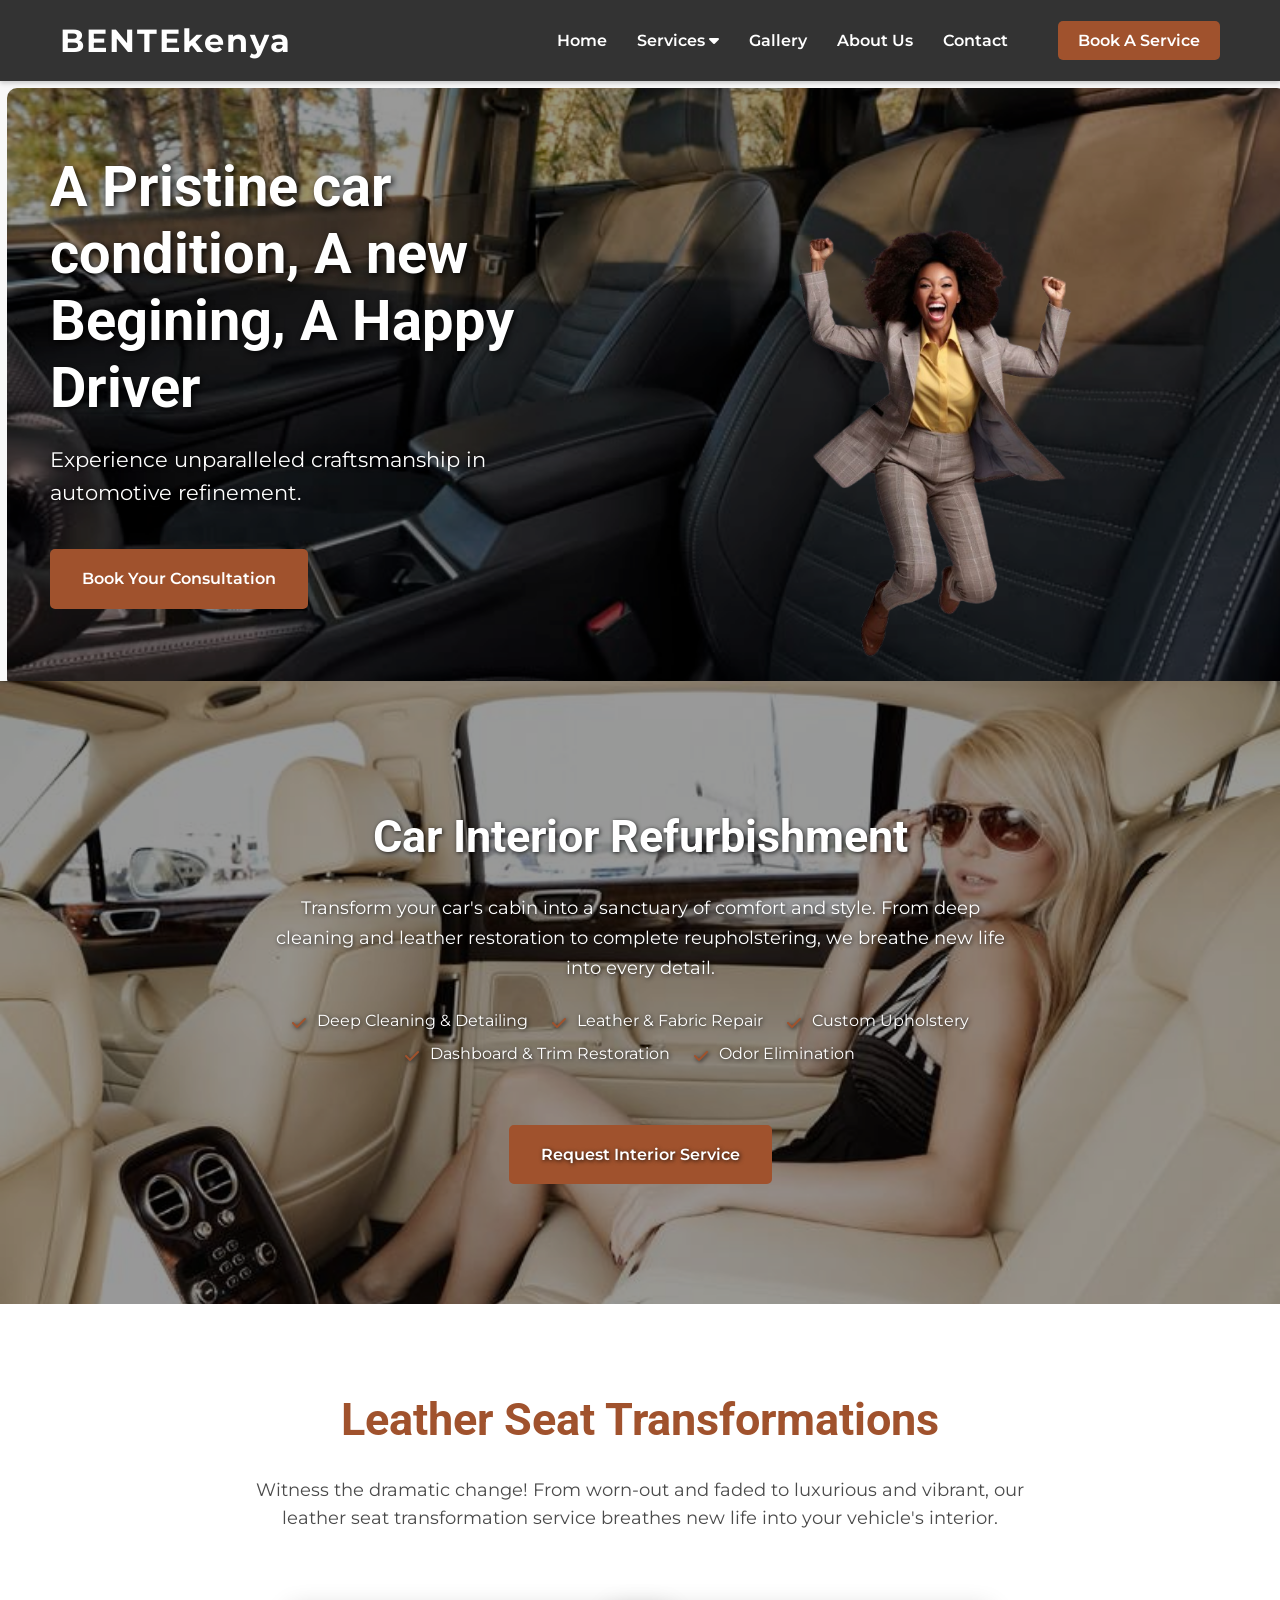
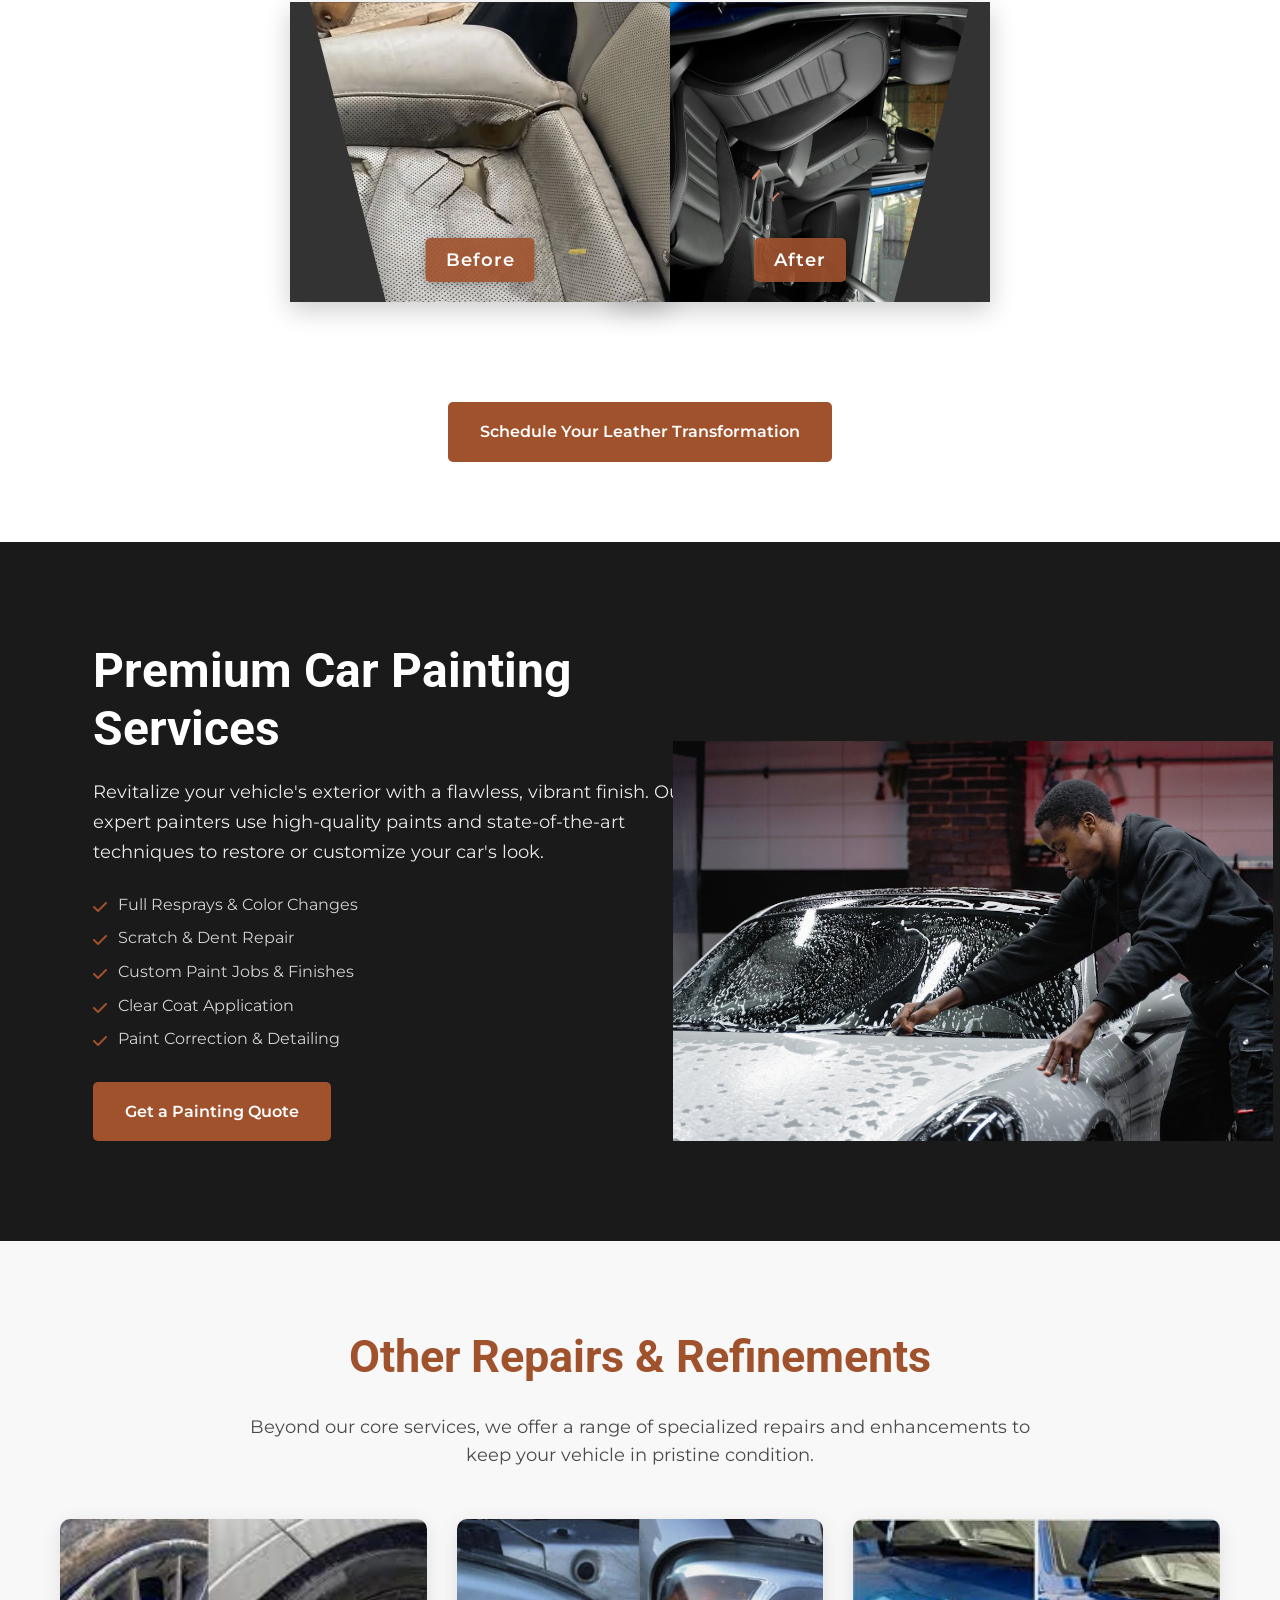
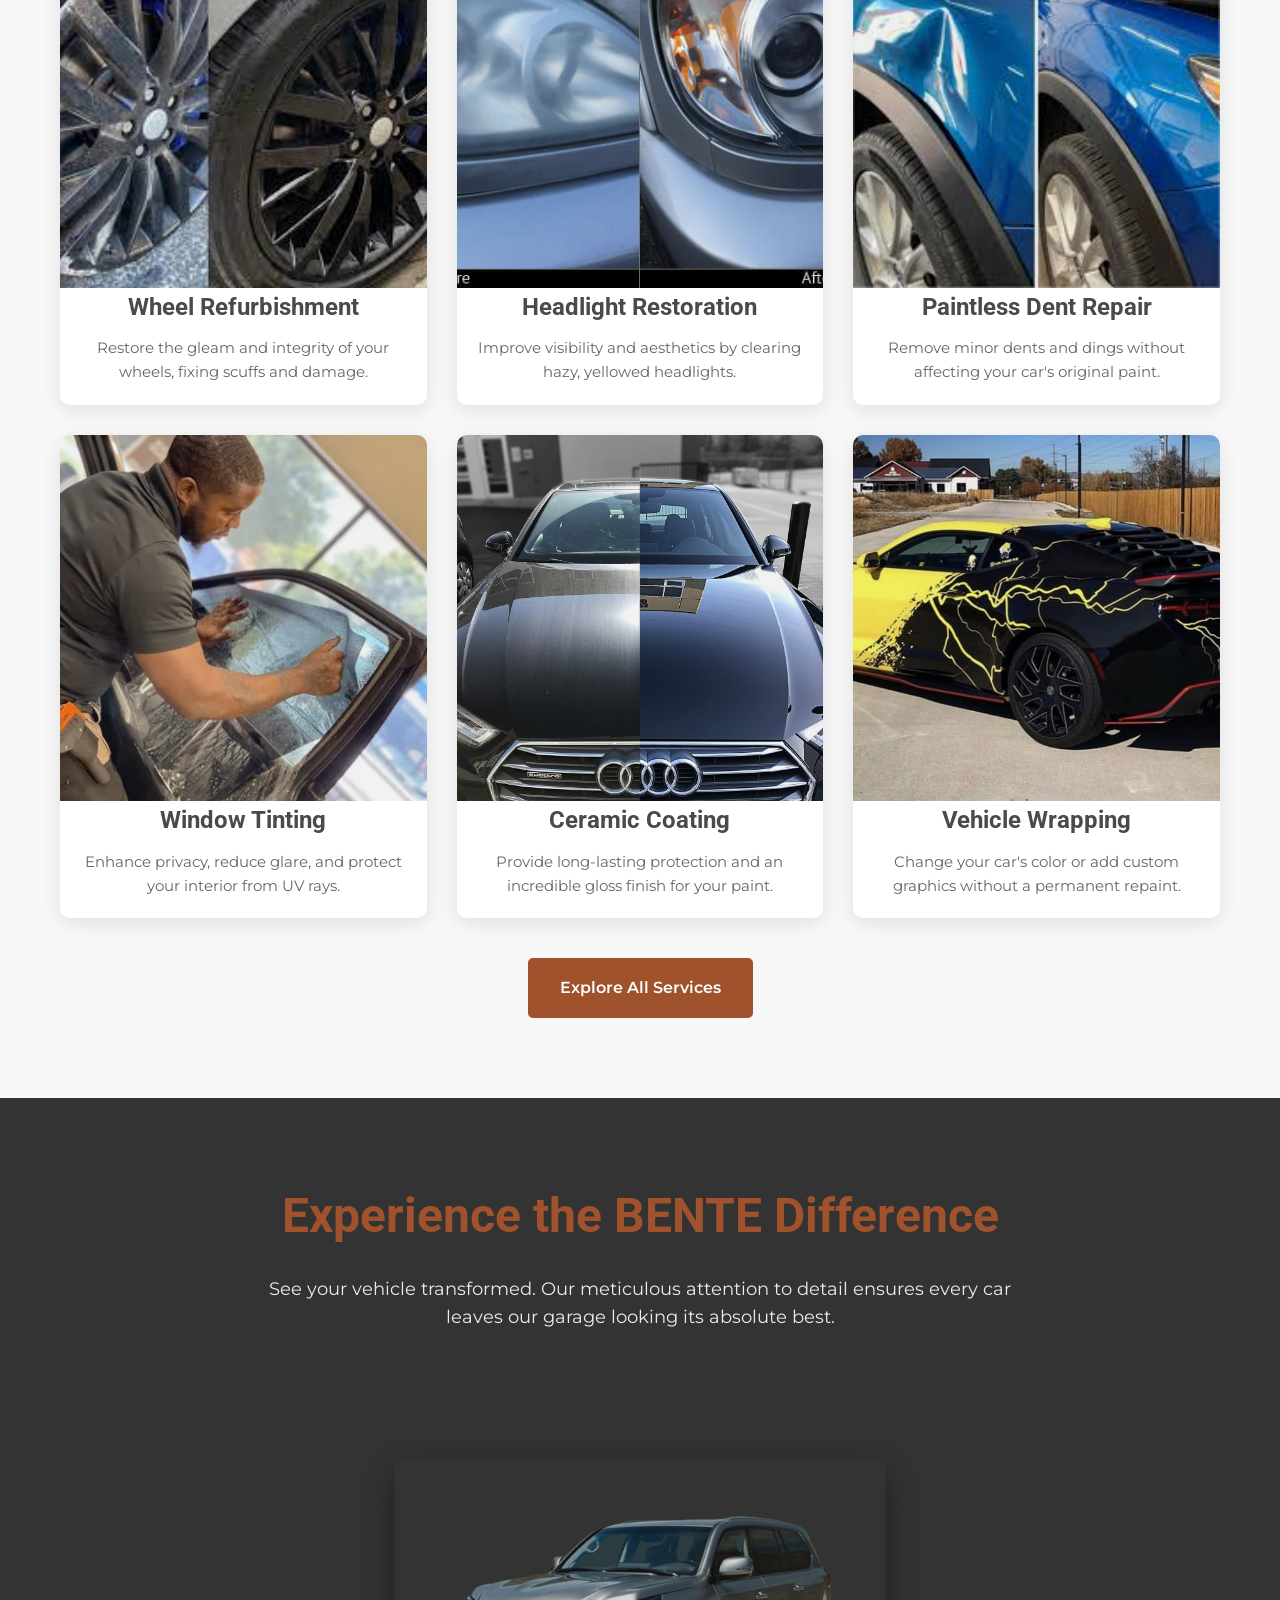
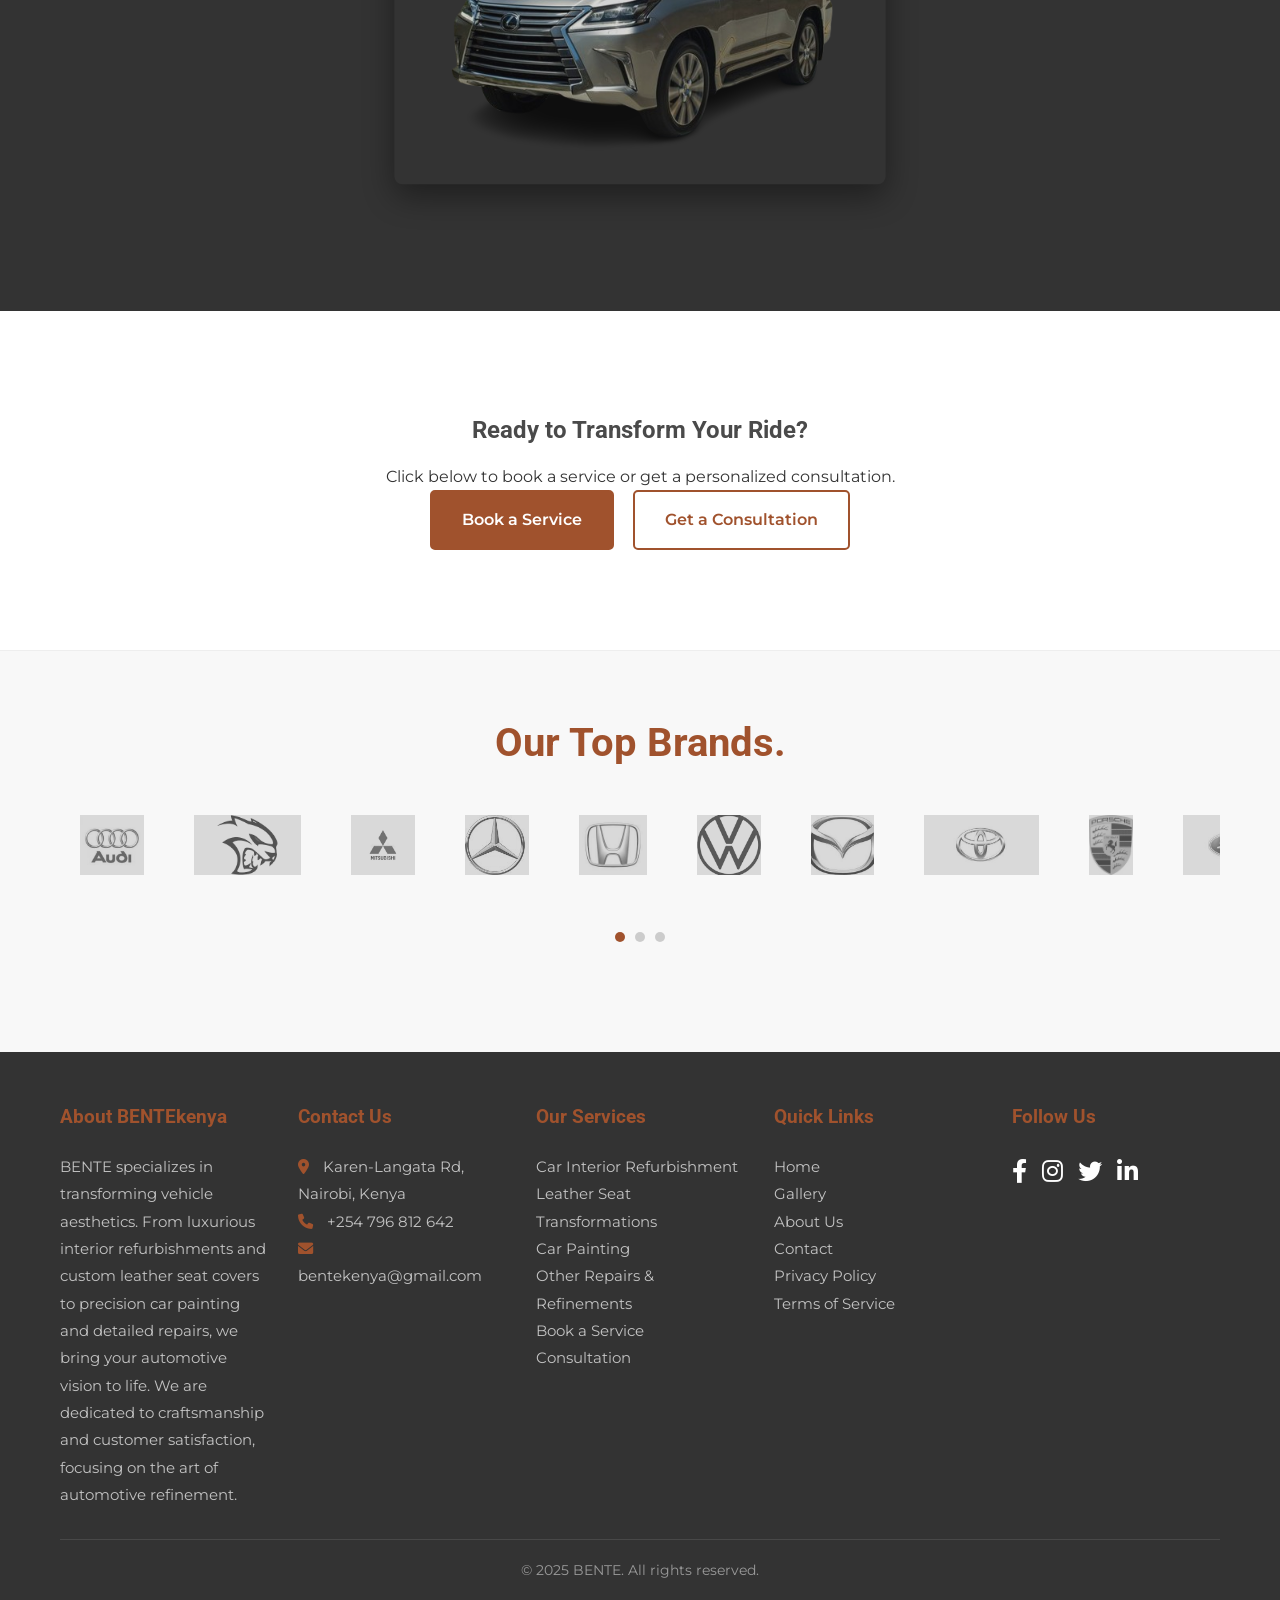
==== index.html @ 00b2d1f7 "Add files via upload" ====
<!DOCTYPE html>
<html lang="en">
<head>
    <meta charset="UTF-8">
    <meta name="viewport" content="width=device-width, initial-scale=1.0">
    <title>BENTE - Automotive Refinement</title>
    <link rel="stylesheet" href="style.css">
    <link rel="preconnect" href="https://fonts.googleapis.com">
    <link rel="preconnect" href="https://fonts.gstatic.com" crossorigin>
    <link href="https://fonts.googleapis.com/css2?family=Montserrat:wght@400;600;700&family=Roboto:wght@300;400;700&display=swap" rel="stylesheet">
    <link rel="stylesheet" href="https://cdnjs.cloudflare.com/ajax/libs/font-awesome/6.0.0-beta3/css/all.min.css">
</head>
<body>

    <header class="main-header">
        <div class="container">
            <div class="logo">
                <a href="index.html">BENTEkenya</a>
            </div>
            <nav class="main-nav">
                <ul class="nav-list">
                    <li class="nav-item"><a href="index.html">Home</a></li>
                    <li class="nav-item dropdown">
                        <a href="#" class="dropbtn">Services <i class="fas fa-caret-down"></i></a>
                        <div class="dropdown-content">
                            <a href="index.html#interior-refurbishment">Car Interior Refurbishment</a>
                            <a href="index.html#leather-transformation">Leather Seat Transformations</a>
                            <a href="index.html#car-painting">Car Painting</a>
                            <a href="index.html#other-repairs">Other Repairs & Refinements</a>
                            <a href="book-service.html">Book Service</a>
                            <a href="consultation.html">Consultation</a>
                        </div>
                    </li>
                    <li class="nav-item"><a href="gallery.html">Gallery</a></li>
                    <li class="nav-item"><a href="about-us.html">About Us</a></li>
                    <li class="nav-item"><a href="contact.html">Contact</a></li>
                    <li class="nav-item action-btn"><a href="book-service.html">Book A Service</a></li>
                </ul>
                <div class="hamburger-menu">
                    <div class="bar"></div>
                    <div class="bar"></div>
                    <div class="bar"></div>
                </div>
            </nav>
        </div>
    </header>

    <main>
        <section class="hero-section">
            <div class="hero-content">
                <h1>A Pristine car condition, A new Begining, A Happy Driver</h1>
                <p>Experience unparalleled craftsmanship in automotive refinement.</p>
                <a href="book-service.html" class="btn primary-btn">Book Your Consultation</a>
            </div>
            <div class="hero-image-placeholder">
                <img src="jump.png" alt="Customized Car" class="bouncing-image">
            </div>
        </section>

        <section id="interior-refurbishment" class="service-section">
            <div class="background-slideshow">
                <img src="leat-3.jpg" alt="Luxury car interior" class="slideshow-image active">
                <img src="leat-2.jpg" alt="Custom leather seats" class="slideshow-image">
                <img src="leat-3.jpg" alt="Refurbished car dashboard" class="slideshow-image">
                </div>
            <div class="container service-content">
                <h2>Car Interior Refurbishment</h2>
                <p>Transform your car's cabin into a sanctuary of comfort and style. From deep cleaning and leather restoration to complete reupholstering, we breathe new life into every detail.</p>
                <ul>
                    <li>Deep Cleaning & Detailing</li>
                    <li>Leather & Fabric Repair</li>
                    <li>Custom Upholstery</li>
                    <li>Dashboard & Trim Restoration</li>
                    <li>Odor Elimination</li>
                </ul>
                <a href="book-service.html" class="btn primary-btn">Request Interior Service</a>
            </div>
        </section>

        <section id="leather-transformation" class="leather-section">
            <div class="container">
                <h2>Leather Seat Transformations</h2>
                <p class="section-description">Witness the dramatic change! From worn-out and faded to luxurious and vibrant, our leather seat transformation service breathes new life into your vehicle's interior.</p>

                <div class="leather-comparison">
                    <div class="leather-item leather-before">
                        <img src="before.jpeg" alt="Car leather seats before transformation" class="leather-image">
                        <p class="image-label">Before</p>
                    </div>
                    <div class="leather-item leather-after">
                        <img src="after.jpeg" alt="Car leather seats after transformation" class="leather-image">
                        <p class="image-label">After</p>
                    </div>
                </div>
                <a href="book-service.html" class="btn primary-btn mt-40">Schedule Your Leather Transformation</a>
            </div>
        </section>

        <section id="car-painting" class="car-painting-section">
            <div class="container car-painting-container">
                <div class="car-painting-content">
                    <h2>Premium Car Painting Services</h2>
                    <p>Revitalize your vehicle's exterior with a flawless, vibrant finish. Our expert painters use high-quality paints and state-of-the-art techniques to restore or customize your car's look.</p>
                    <ul>
                        <li>Full Resprays & Color Changes</li>
                        <li>Scratch & Dent Repair</li>
                        <li>Custom Paint Jobs & Finishes</li>
                        <li>Clear Coat Application</li>
                        <li>Paint Correction & Detailing</li>
                    </ul>
                    <a href="book-service.html" class="btn primary-btn">Get a Painting Quote</a>
                </div>
                <div class="car-painting-image-wrapper">
                    <img src="piga.jpeg" alt="Car painting service" class="car-painting-image">
                </div>
            </div>
        </section>

        <section id="other-repairs" class="other-services-section">
            <div class="container">
                <h2>Other Repairs & Refinements</h2>
                <p class="section-description">Beyond our core services, we offer a range of specialized repairs and enhancements to keep your vehicle in pristine condition.</p>

                <div class="services-grid">
                    <div class="service-card">
                        <img src="whee.jpeg" alt="Wheel Refurbishment" class="service-icon">
                        <h3>Wheel Refurbishment</h3>
                        <p>Restore the gleam and integrity of your wheels, fixing scuffs and damage.</p>
                    </div>
                    <div class="service-card">
                        <img src="rest.jpg" alt="Headlight Restoration" class="service-icon">
                        <h3>Headlight Restoration</h3>
                        <p>Improve visibility and aesthetics by clearing hazy, yellowed headlights.</p>
                    </div>
                    <div class="service-card">
                        <img src="peit.jpeg" alt="Paintless Dent Repair" class="service-icon">
                        <h3>Paintless Dent Repair</h3>
                        <p>Remove minor dents and dings without affecting your car's original paint.</p>
                    </div>
                    <div class="service-card">
                        <img src="tint.webp" alt="Window Tinting" class="service-icon">
                        <h3>Window Tinting</h3>
                        <p>Enhance privacy, reduce glare, and protect your interior from UV rays.</p>
                    </div>
                    <div class="service-card">
                        <img src="cera.jpg" alt="Ceramic Coating" class="service-icon">
                        <h3>Ceramic Coating</h3>
                        <p>Provide long-lasting protection and an incredible gloss finish for your paint.</p>
                    </div>
                    <div class="service-card">
                        <img src="wra.jpg" alt="Vehicle Wrapping" class="service-icon">
                        <h3>Vehicle Wrapping</h3>
                        <p>Change your car's color or add custom graphics without a permanent repaint.</p>
                    </div>
                </div>
                <a href="book-service.html" class="btn primary-btn mt-40">Explore All Services</a>
            </div>
        </section>

        <section id="repaired-car-showcase" class="repaired-car-section">
            <div class="container">
                <h2>Experience the BENTE Difference</h2>
                <p class="section-description">See your vehicle transformed. Our meticulous attention to detail ensures every car leaves our garage looking its absolute best.</p>
                <div class="repaired-car-image-container">
                    <img src="lx.png" alt="Fully repaired and refined car" class="repaired-car-image">
                </div>
            </div>
        </section>

        <section id="booking" class="section-placeholder">
            <h2>Ready to Transform Your Ride?</h2>
            <p>Click below to book a service or get a personalized consultation.</p>
            <a href="book-service.html" class="btn primary-btn">Book a Service</a>
            <a href="consultation.html" class="btn secondary-btn">Get a Consultation</a>
        </section>
    </main>

<section id="our-brands" class="brands-section">
            <div class="container">
                <h2>Our Top Brands.</h2>
                <div class="brand-logos-wrapper">
                    <div class="brand-logos-inner">
                        <img src="audi.jpeg" alt="Mazda Logo" class="brand-logo">
                        <img src="srt.png" alt="Subaru Logo" class="brand-logo">
                        <img src="mits.png" alt="Honda Logo" class="brand-logo">
                        <img src="merce.jpeg" alt="Volkswagen Logo" class="brand-logo">
                        <img src="hon.jpeg" alt="Mercedes-Benz Logo" class="brand-logo">
                        <img src="vw.png" alt="Lexus Logo" class="brand-logo">
                        <img src="mazda.jpeg" alt="Audi Logo" class="brand-logo">
                        <img src="toyota.jpeg" alt="Mazda Logo" class="brand-logo">
                        <img src="porsc.jpeg" alt="Subaru Logo" class="brand-logo">
                        <img src="land.jpeg" alt="Honda Logo" class="brand-logo">
                    </div>
                </div>
                <div class="brand-nav-dots">
                    <span class="dot active"></span><span class="dot"></span><span class="dot"></span>
                </div>
            </div>
        </section>

    <footer class="main-footer">
        <div class="container">
            <div class="footer-grid">
                <div class="footer-col about-bente">
                    <h3>About BENTEkenya</h3>
                    <p>BENTE specializes in transforming vehicle aesthetics. From luxurious interior refurbishments and custom leather seat covers to precision car painting and detailed repairs, we bring your automotive vision to life. We are dedicated to craftsmanship and customer satisfaction, focusing on the art of automotive refinement.</p>
                </div>
                <div class="footer-col contact-info">
                    <h3>Contact Us</h3>
                    <p><i class="fas fa-map-marker-alt"></i> Karen-Langata Rd, Nairobi, Kenya</p>
                    <p><i class="fas fa-phone"></i> +254 796 812 642</p>
                    <p><i class="fas fa-envelope"></i> bentekenya@gmail.com</p>
                </div>
                <div class="footer-col services-links">
                    <h3>Our Services</h3>
                    <ul>
                        <li><a href="index.html#interior-refurbishment">Car Interior Refurbishment</a></li>
                        <li><a href="index.html#leather-transformation">Leather Seat Transformations</a></li>
                        <li><a href="index.html#car-painting">Car Painting</a></li>
                        <li><a href="index.html#other-repairs">Other Repairs & Refinements</a></li>
                        <li><a href="book-service.html">Book a Service</a></li>
                        <li><a href="consultation.html">Consultation</a></li>
                    </ul>
                </div>
                <div class="footer-col quick-links">
                    <h3>Quick Links</h3>
                    <ul>
                        <li><a href="index.html">Home</a></li>
                        <li><a href="gallery.html">Gallery</a></li>
                        <li><a href="about-us.html">About Us</a></li>
                        <li><a href="contact.html">Contact</a></li>
                        <li><a href="#">Privacy Policy</a></li>
                        <li><a href="#">Terms of Service</a></li>
                    </ul>
                </div>
                <div class="footer-col social-media">
                    <h3>Follow Us</h3>
                    <div class="social-icons">
                        <a href="https://www.facebook.com/" target="_blank" aria-label="Facebook"><i class="fab fa-facebook-f"></i></a>
                        <a href="https://www.Instagramcom/" target="_blank" aria-label="Instagram"><i class="fab fa-instagram"></i></a>
                        <a href="https://www.twitter.com/" target="_blank" aria-label="Twitter"><i class="fab fa-twitter"></i></a>
                        <a href="https://www.linkedin.com/" target="_blank" aria-label="LinkedIn"><i class="fab fa-linkedin-in"></i></a>
                    </div>
                </div>
            </div>
            <div class="footer-bottom">
                <p>© 2025 BENTE. All rights reserved.</p>
            </div>
        </div>
    </footer>

    <script src="js/script.js"></script>
</body>
</html>
---- style.css ----
/* General Body & Typography */
:root {
    --primary-color: #A0522D; /* Sienna - A warm, earthy tone for car interiors/leather */
    --secondary-color: #4A4A4A; /* Dark grey for text */
    --accent-color: #007BFF; /* A brighter accent for buttons/highlights */
    --light-bg: #F8F8F8;
    --dark-bg: #333;
    --text-light: #FFF;
    --text-dark: #333;
    --border-color: #EEE;
    --hero-overlay-color: rgba(0,0,0,0.6); /* Adjusted for readability over image */
}

* {
    margin: 0;
    padding: 0;
    box-sizing: border-box;
}

body {
    font-family: 'Montserrat', sans-serif; /* For headings and prominent text */
    color: var(--text-dark);
    line-height: 1.6;
    background-color: var(--light-bg);
}

h1, h2, h3, h4, h5, h6 {
    font-family: 'Roboto', sans-serif; /* For body text and secondary headings */
    margin-bottom: 15px;
    color: var(--secondary-color);
}

a {
    text-decoration: none;
    color: var(--primary-color);
}

ul {
    list-style: none;
}

.container {
    max-width: 1200px;
    margin: 0 auto;
    padding: 0 20px;
}

/* Header & Navbar Styling */
.main-header {
    background-color: var(--dark-bg);
    color: var(--text-light);
    padding: 15px 0;
    box-shadow: 0 2px 5px rgba(0,0,0,0.2);
    position: sticky;
    top: 0;
    z-index: 1000;
}

.main-header .container {
    display: flex;
    justify-content: space-between;
    align-items: center;
}

.logo a {
    color: var(--text-light);
    font-size: 2em;
    font-weight: 700;
    letter-spacing: 2px;
}

.main-nav .nav-list {
    display: flex;
    align-items: center;
}

.nav-item {
    margin-left: 30px;
    position: relative; /* For dropdown positioning */
}

.nav-item a {
    color: var(--text-light);
    font-weight: 600;
    padding: 10px 0;
    transition: color 0.3s ease, border-bottom 0.3s ease;
    border-bottom: 2px solid transparent; /* For hover effect */
}

.nav-item a:hover,
.nav-item a.active { /* Add .active class via JS for current page */
    color: var(--primary-color);
    border-bottom-color: var(--primary-color);
}

/* Dropdown specific styles */
.dropdown-content {
    display: none; /* Hidden by default */
    position: absolute;
    background-color: var(--dark-bg); /* Match header background */
    min-width: 220px;
    box-shadow: 0px 8px 16px 0px rgba(0,0,0,0.5);
    z-index: 1;
    border-radius: 5px;
    overflow: hidden; /* Ensures rounded corners are applied */
    top: 100%; /* Position right below the parent nav-item */
    left: 0;
    transform: translateY(10px); /* Slight initial offset for animation */
    opacity: 0;
    visibility: hidden;
    transition: opacity 0.3s ease, transform 0.3s ease, visibility 0.3s ease;
}

.dropdown-content a {
    color: var(--text-light);
    padding: 12px 16px;
    text-decoration: none;
    display: block;
    text-align: left;
    white-space: nowrap; /* Prevent wrapping for long service names */
    font-weight: 400;
    transition: background-color 0.3s ease, color 0.3s ease;
    border-bottom: none; /* Override default nav-item border */
}

.dropdown-content a:hover {
    background-color: var(--primary-color);
    color: var(--text-light); /* Ensure text stays light on hover */
}

.nav-item.dropdown:hover .dropdown-content {
    display: block; /* Show on hover for desktop */
    opacity: 1;
    visibility: visible;
    transform: translateY(0);
}

/* Action Button in Navbar */
.action-btn a {
    background-color: var(--primary-color);
    color: var(--text-light);
    padding: 10px 20px;
    border-radius: 5px;
    margin-left: 20px;
    transition: background-color 0.3s ease, transform 0.2s ease;
    border-bottom: none; /* Remove underline */
}

.action-btn a:hover {
    background-color: #8B4513; /* Slightly darker Sienna */
    transform: translateY(-2px);
    border-bottom: none;
}

/* Hamburger Menu (Hidden on Desktop) */
.hamburger-menu {
    display: none; /* Hidden by default */
    cursor: pointer;
    flex-direction: column;
    justify-content: space-between;
    width: 30px;
    height: 20px;
}

.hamburger-menu .bar {
    width: 100%;
    height: 3px;
    background-color: var(--text-light);
    border-radius: 2px;
    transition: all 0.3s ease-in-out;
}

/* --- Hero Section Styling for appealing and intuitive look --- */
.hero-section {
    position: relative; /* Needed for positioning the ::before pseudo-element */
    height: 600px; /* Consistent height as per your original file */
    display: flex;
    justify-content: space-between; /* Space out content and image */
    align-items: center;
    color: var(--text-light); /* Text color set for contrast */
    text-align: left; /* Align text to the left */
    padding: 0 50px; /* Adjust padding for content separation */
    overflow: hidden; /* Important for background image transitions */
}

/* The background image and subtle overlay will be on a pseudo-element */
.hero-section::before {
    content: '';
    position: absolute;
    top: 0;
    left: 0;
    width: 100%;
    height: 100%;
    /* Use your actual hero background image path here */
    background-image: url('mit.jpeg'); /* 🌟 IMPORTANT: Replace with your chosen background image path and filename! */
    background-size: cover;
    background-position: center;
    filter: brightness(0.6) grayscale(20%); /* Dim and slightly desaturate background for better contrast */
    z-index: -1; /* Place it behind the content */
    margin:7px ;
    border-radius: 10px;
}

/* Hero Content (left side) */
.hero-content {
    flex: 1; /* Takes up available space on the left */
    max-width: 50%; /* Limit width to ensure space for image */
    padding-right: 30px; /* Space between text and image */
    z-index: 1; /* Ensure text is above pseudo-element */
}

.hero-section h1 {
    font-size: 3.5em;
    margin-bottom: 20px;
    color: var(--text-light); /* Ensure heading is white for contrast */
    text-shadow: 2px 2px 6px rgba(0,0,0,0.9); /* Stronger shadow for readability on potentially busy background */
    line-height: 1.2;
}

.hero-section p {
    font-size: 1.3em;
    margin-bottom: 40px;
    max-width: 700px;
    color: var(--text-light); /* Ensure paragraph is white for contrast */
    text-shadow: 1px 1px 4px rgba(0,0,0,0.9); /* Stronger shadow for readability */
}

.btn {
    display: inline-block;
    padding: 15px 30px;
    border-radius: 5px;
    font-weight: 600;
    transition: background-color 0.3s ease, transform 0.2s ease;
}

.primary-btn {
    background-color: var(--primary-color);
    color: var(--text-light);
    border: 2px solid var(--primary-color); /* Make button more prominent */
}

.primary-btn:hover {
    background-color: #8B4513;
    transform: translateY(-3px);
    border-color: #8B4513;
}

.secondary-btn { /* New button style for about page CTA */
    background-color: transparent;
    color: var(--primary-color);
    border: 2px solid var(--primary-color);
    margin-left: 15px;
}

.secondary-btn:hover {
    background-color: var(--primary-color);
    color: var(--text-light);
    transform: translateY(-3px);
}

/* Hero Image Placeholder (right side) */
.hero-image-placeholder {
    flex: 1; /* Takes up available space on the right */
    display: flex;
    justify-content: center;
    align-items: center;
    height: 100%; /* Occupy full height of hero section */
    position: relative; /* For precise positioning of bouncing image */
    z-index: 1; /* Ensure image is above pseudo-element */
}

.hero-image-placeholder .bouncing-image {
    max-width: 100%; /* Ensure image fits */
    max-height: 80%; /* Adjust max height relative to hero section */
    object-fit: contain; /* Maintain aspect ratio */
    position: absolute; /* Allow for vertical animation */
    bottom: 0; /* Start from the bottom for a "bouncing up" effect */
    animation: bounce 3s infinite alternate ease-in-out; /* Apply bounce animation */
    /* Adjust these based on your actual image to prevent cut-offs */
    transform: translateY(0); /* Initial position */
}

/* Keyframe animation for the bouncing effect */
@keyframes bounce {
    0% {
        transform: translateY(0);
    }
    50% {
        transform: translateY(-30px); /* Adjust height of the bounce */
    }
    100% {
        transform: translateY(0);
    }
}


/* Placeholder sections for visibility on index.html */
.section-placeholder {
    padding: 100px 20px;
    text-align: center;
    min-height: 300px; /* Reduced height as some content is now on separate pages */
    border-bottom: 1px solid var(--border-color);
}
.section-placeholder:nth-of-type(even) {
    background-color: var(--light-bg);
}
.section-placeholder:nth-of-type(odd) {
    background-color: #FFF;
}


/* --- New Page Specific Styling --- */
.page-content {
    padding-top: 50px; /* Add space below header for non-hero pages */
    padding-bottom: 50px;
}

/* Form Sections (Book Service, Consultation, Contact) */
.form-section {
    padding: 60px 20px;
    background-color: #fff;
    border-radius: 8px;
    box-shadow: 0 4px 15px rgba(0,0,0,0.1);
    margin-top: 30px;
    margin-bottom: 30px;
}

.form-section h1 {
    text-align: center;
    font-size: 2.8em;
    margin-bottom: 20px;
    color: var(--primary-color);
}

.form-section h2 {
    text-align: center;
    font-size: 2em;
    margin-top: 40px;
    margin-bottom: 20px;
    color: var(--secondary-color);
}

.form-description {
    text-align: center;
    font-size: 1.1em;
    color: var(--secondary-color);
    margin-bottom: 40px;
    max-width: 800px;
    margin-left: auto;
    margin-right: auto;
}

.form-group {
    margin-bottom: 20px;
}

.form-group label {
    display: block;
    margin-bottom: 8px;
    font-weight: 600;
    color: var(--secondary-color);
    text-align: center; /* Centered labels for smaller inputs */
}

/* Make inputs and selects smaller and centered */
.form-group input[type="text"],
.form-group input[type="email"],
.form-group input[type="tel"],
.form-group input[type="date"],
.form-group input[type="time"],
.form-group select {
    width: 100%; /* Full width on small screens */
    max-width: 450px; /* Max width on larger screens */
    display: block; /* Ensures it takes its own line */
    margin-left: auto; /* Centers the input */
    margin-right: auto; /* Centers the input */
    padding: 12px;
    border: 1px solid var(--border-color);
    border-radius: 5px;
    font-size: 1em;
    font-family: 'Roboto', sans-serif;
    color: var(--text-dark);
    background-color: #fcfcfc;
    transition: border-color 0.3s ease, box-shadow 0.3s ease;
}

/* Make textareas a bit wider than single-line inputs, but also centered and limited */
.form-group textarea {
    width: 100%; /* Full width on small screens */
    max-width: 600px; /* Max width on larger screens */
    display: block; /* Ensures it takes its own line */
    margin-left: auto; /* Centers the textarea */
    margin-right: auto; /* Centers the textarea */
    padding: 12px;
    border: 1px solid var(--border-color);
    border-radius: 5px;
    font-size: 1em;
    font-family: 'Roboto', sans-serif;
    color: var(--text-dark);
    background-color: #fcfcfc;
    transition: border-color 0.3s ease, box-shadow 0.3s ease;
}


.form-group input:focus,
.form-group select:focus,
.form-group textarea:focus {
    border-color: var(--primary-color);
    box-shadow: 0 0 0 3px rgba(160, 82, 45, 0.2); /* Light primary color glow */
    outline: none;
}

.form-section button[type="submit"] {
    display: block; /* Make it a block element to center it */
    margin: 20px auto 0 auto; /* Center the button */
    width: auto; /* Allow button to size naturally */
    min-width: 200px;
    padding: 15px 30px;
    cursor: pointer;
    font-size: 1.1em;
}

/* Contact Page Specifics */
.contact-info-grid {
    display: grid;
    grid-template-columns: repeat(auto-fit, minmax(300px, 1fr));
    gap: 30px;
    margin-bottom: 60px;
    text-align: left;
}

.contact-card {
    background-color: var(--light-bg);
    padding: 30px;
    border-radius: 8px;
    box-shadow: 0 2px 10px rgba(0,0,0,0.08);
}

.contact-card h3 {
    color: var(--primary-color);
    margin-bottom: 15px;
    font-size: 1.5em;
}

.contact-card p {
    color: var(--secondary-color);
    margin-bottom: 10px;
}

.contact-card i {
    color: var(--primary-color);
    margin-right: 10px;
}

.map-placeholder {
    height: 250px;
    background-color: #e9e9e9;
    border-radius: 5px;
    margin-top: 20px;
    overflow: hidden;
}

.map-placeholder iframe {
    border-radius: 5px;
}

/* About Us Page Specifics */
.about-hero {
    background: url('images/about-hero-bg.jpg') no-repeat center center/cover; /* Placeholder background */
    color: var(--text-light);
    text-align: center;
    padding: 100px 20px;
    position: relative;
}

.about-hero::before {
    content: '';
    position: absolute;
    top: 0;
    left: 0;
    width: 100%;
    height: 100%;
    background-color: rgba(0,0,0,0.5); /* Dark overlay */
    z-index: 0;
}

.about-hero .container {
    position: relative;
    z-index: 1;
}

.about-hero h1 {
    font-size: 3.5em;
    color: var(--text-light);
    margin-bottom: 15px;
    text-shadow: 2px 2px 4px rgba(0,0,0,0.8);
}

.about-hero p {
    font-size: 1.3em;
    color: rgba(255,255,255,0.9);
    max-width: 800px;
    margin: 0 auto;
    text-shadow: 1px 1px 3px rgba(0,0,0,0.8);
}


.about-intro {
    display: flex;
    align-items: center;
    gap: 40px;
    padding: 60px 20px;
    background-color: #fff;
    margin-top: 30px;
    border-radius: 8px;
    box-shadow: 0 4px 15px rgba(0,0,0,0.05);
}

.about-intro .about-content {
    flex: 1;
}

.about-intro .about-content h2 {
    font-size: 2.5em;
    color: var(--primary-color);
}

.about-intro .about-image {
    flex: 1;
    text-align: center;
}

.about-intro .about-image .responsive-img {
    max-width: 100%;
    height: auto;
    border-radius: 8px;
    box-shadow: 0 5px 20px rgba(0,0,0,0.2);
}

.about-mission-values {
    display: grid;
    grid-template-columns: repeat(auto-fit, minmax(280px, 1fr));
    gap: 30px;
    padding: 60px 20px;
    text-align: center;
}

.value-card {
    background-color: #fff;
    padding: 30px;
    border-radius: 8px;
    box-shadow: 0 2px 10px rgba(0,0,0,0.08);
}

.value-card h3 {
    color:blanchedalmond;
    font-size: 1.4em;
    margin-bottom: 15px;
}

.value-card ul {
    list-style: none;
    padding: 0;
    text-align: left; /* Align list items to left within card */
    max-width: 80%; /* Constrain list width */
    margin: 0 auto;
}

.value-card ul li {
    margin-bottom: 8px;
    color: var(--secondary-color);
    position: relative;
    padding-left: 20px;
}

.value-card ul li::before {
    content: "\f00c"; /* FontAwesome check icon */
    font-family: "Font Awesome 5 Free";
    font-weight: 900;
    color: var(--primary-color);
    position: absolute;
    left: 0;
    top: 0;
}

.call-to-action-short {
    text-align: center;
    padding: 60px 20px;
    background-color: var(--primary-color);
    color: var(--text-light);
    margin-top: 40px;
    border-radius: 8px;
    margin-bottom: 30px;
}

.call-to-action-short h2 {
    color: var(--text-light);
    font-size: 2.5em;
    margin-bottom: 30px;
}

/* Gallery Page Specifics */
.gallery-hero {
    background: url('mit.jpeg') no-repeat center center/cover; /* Placeholder background */
    color: var(--text-light);
    text-align: center;
    padding: 100px 20px;
    position: relative;
}

.gallery-hero::before {
    content: '';
    position: absolute;
    top: 0;
    left: 0;
    width: 100%;
    height: 100%;
    background-color: rgba(0,0,0,0.5); /* Dark overlay */
    z-index: 0;
}

.gallery-hero .container {
    position: relative;
    z-index: 1;
}

.gallery-hero h1 {
    font-size: 3.5em;
    color: var(--text-light);
    margin-bottom: 15px;
    text-shadow: 2px 2px 4px rgba(0,0,0,0.8);
}

.gallery-hero p {
    font-size: 1.3em;
    color: rgba(255,255,255,0.9);
    max-width: 800px;
    margin: 0 auto;
    text-shadow: 1px 1px 3px rgba(0,0,0,0.8);
}

.gallery-section {
    padding: 60px 20px;
    text-align: center;
}

.gallery-section h2 {
    font-size: 2.5em;
    margin-bottom: 40px;
    color: var(--primary-color);
}

.gallery-grid {
    display: grid;
    grid-template-columns: repeat(auto-fit, minmax(300px, 1fr)); /* Flexible grid */
    gap: 25px;
}

.gallery-item {
    position: relative;
    overflow: hidden;
    border-radius: 8px;
    box-shadow: 0 4px 15px rgba(0,0,0,0.1);
    transition: transform 0.3s ease;
}

.gallery-item:hover {
    transform: translateY(-5px);
}

.gallery-item img {
    width: 100%;
    height: 250px; /* Fixed height for consistency */
    object-fit: cover; /* Crop images to fit */
    display: block;
    transition: transform 0.3s ease;
}

.gallery-item:hover img {
    transform: scale(1.05); /* Slightly zoom on hover */
}

.gallery-item .overlay {
    position: absolute;
    bottom: 0;
    left: 0;
    width: 100%;
    background-color: rgba(0,0,0,0.7);
    color: var(--text-light);
    padding: 15px;
    font-size: 1.1em;
    font-weight: 600;
    transform: translateY(100%);
    transition: transform 0.3s ease;
}

.gallery-item:hover .overlay {
    transform: translateY(0);
}

.gallery-note {
    margin-top: 50px;
    font-size: 1.1em;
    color: var(--secondary-color);
}

.gallery-note a {
    font-weight: 600;
}


/* --- Footer Styling --- */
.main-footer {
    background-color: var(--dark-bg);
    color: var(--text-light);
    padding: 50px 0 20px; /* Top padding, no bottom padding for bottom bar */
    margin-top: 50px;
}

.main-footer .footer-grid {
    display: grid;
    grid-template-columns: repeat(auto-fit, minmax(200px, 1fr)); /* Responsive grid columns */
    gap: 30px;
    margin-bottom: 30px;
}

.main-footer .footer-col h3 {
    color: var(--primary-color); /* Heading color */
    margin-bottom: 20px;
    font-size: 1.2em;
    font-weight: 700;
}

.main-footer .footer-col p,
.main-footer .footer-col ul li {
    font-size: 0.95em;
    line-height: 1.8;
    color: rgba(255,255,255,0.7); /* Lighter text for readability */
}

.main-footer .footer-col ul {
    padding-left: 0;
}

.main-footer .footer-col ul li a {
    color: rgba(255,255,255,0.7);
    transition: color 0.3s ease;
}

.main-footer .footer-col ul li a:hover {
    color: var(--primary-color);
}

.main-footer .contact-info i {
    margin-right: 10px;
    color: var(--primary-color);
}

.main-footer .social-icons {
    display: flex;
    gap: 15px;
    margin-top: 15px;
}

.main-footer .social-icons a {
    color: var(--text-light);
    font-size: 1.5em;
    transition: color 0.3s ease, transform 0.2s ease;
}

.main-footer .social-icons a:hover {
    color: var(--primary-color);
    transform: translateY(-3px);
}

.main-footer .footer-bottom {
    text-align: center;
    padding-top: 20px;
    border-top: 1px solid rgba(255,255,255,0.1);
    color: rgba(255,255,255,0.5);
    font-size: 0.85em;
}


/* Media Queries for Responsiveness (Mobile First) */
@media (max-width: 768px) {
    .main-nav {
        position: fixed;
        top: 0;
        left: -100%; /* Hidden off-screen */
        width: 70%;
        height: 100%;
        background-color: var(--dark-bg);
        padding-top: 80px;
        transition: left 0.3s ease-in-out;
        z-index: 999;
        overflow-y: auto; /* Enable scrolling for long menus */
    }

    .main-nav.active {
        left: 0; /* Slide in */
    }

    .main-nav .nav-list {
        flex-direction: column;
        align-items: flex-start;
    }

    .nav-item {
        margin: 15px 0;
        width: 100%;
        text-align: left;
    }

    .nav-item a {
        padding: 10px 20px;
        display: block;
        width: 100%;
    }

    .action-btn a {
        margin-left: 0;
        text-align: center;
        width: auto;
    }

    .hamburger-menu {
        display: flex; /* Show hamburger */
    }

    /* Dropdown for mobile */
    .nav-item.dropdown .dropbtn {
        width: 100%;
        display: flex;
        justify-content: space-between;
        align-items: center;
    }

    .dropdown-content {
        position: static; /* No absolute positioning for mobile dropdown */
        box-shadow: none;
        width: 100%;
        min-width: unset;
        background-color: rgba(0,0,0,0.2); /* Slightly lighter background for sub-items */
        transform: translateY(0);
        opacity: 1;
        visibility: visible;
        max-height: 0; /* Hidden by default for mobile, controlled by JS */
        overflow: hidden;
        transition: max-height 0.3s ease-out;
    }

    .dropdown-content.show {
        max-height: 200px; /* Arbitrary max-height, ensure it's enough for all items */
    }

    .dropdown-content a {
        padding-left: 40px; /* Indent sub-items */
    }

    /* Mobile Hero Section Adjustments */
    .hero-section {
        flex-direction: column; /* Stack content and image vertically */
        padding: 80px 20px;
        height: auto; /* Allow height to adjust */
    }

    .hero-content {
        max-width: 100%;
        padding-right: 0;
        text-align: center; /* Center text on mobile */
        margin-bottom: 40px; /* Space between text and image */
    }

    .hero-section h1 {
        font-size: 2.5em; /* Smaller on mobile */
    }

    .hero-section p {
        font-size: 1em; /* Smaller on mobile */
    }

    .hero-image-placeholder {
        height: 250px; /* Give image a defined height on mobile */
    }

    .hero-image-placeholder .bouncing-image {
        position: relative; /* Use relative positioning to keep it in flow */
        width: 80%; /* Adjust size for mobile */
        max-height: 100%;
        transform: translateY(0) !important; /* Override animation for mobile if it looks bad */
        animation: none; /* Disable animation on mobile for better performance/look */
    }

    /* Footer Mobile Adjustments */
    .main-footer .footer-grid {
        grid-template-columns: 1fr; /* Single column on mobile */
        text-align: center;
    }

    .main-footer .social-icons {
        justify-content: center; /* Center social icons */
    }

    /* New Page Mobile Adjustments */
    .form-section {
        padding: 30px 15px;
    }

    .form-section h1 {
        font-size: 2em;
    }

    .form-section h2 {
        font-size: 1.5em;
    }

    .form-description {
        font-size: 0.9em;
        margin-bottom: 30px;
    }

    .contact-info-grid {
        grid-template-columns: 1fr;
        text-align: center;
    }

    .map-placeholder {
        height: 200px;
    }

    .about-intro {
        flex-direction: column;
        padding: 40px 15px;
        text-align: center;
    }

    .about-intro .about-content,
    .about-intro .about-image {
        max-width: 100%;
        padding-right: 0;
    }

    .about-intro .about-image {
        margin-top: 30px;
    }

    .about-mission-values {
        padding: 40px 15px;
    }

    .value-card ul {
        max-width: 100%;
        text-align: center; /* Center list items on mobile */
        padding-left: 0; /* Remove padding for centering */
    }

    .value-card ul li {
        padding-left: 0; /* Remove padding from list items for centering */
    }

    .value-card ul li::before {
        position: static; /* Reset positioning to flow with text */
        margin-right: 5px; /* Add space between icon and text */
        display: inline-block; /* Make icon inline */
    }

    .call-to-action-short h2 {
        font-size: 1.8em;
    }

    .call-to-action-short .btn {
        display: block;
        margin: 15px auto;
    }
}
/* Add these styles to your style.css file */

/* Make service-section a container for background images */
.service-section {
    position: relative;
    overflow: hidden; /* Hide overflowing images */
    padding: 100px 0; /* Adjust padding as needed, content will sit on top */
    color: var(--text-dark); /* Default text color for content */
    text-align: center;
    background-color: var(--light-bg); /* Fallback background */
    z-index: 1; /* Ensure content is above slideshow */
}

/* Styles for the background slideshow container */
.background-slideshow {
    position: absolute;
    top: 0;
    left: 0;
    width: 100%;
    height: 100%;
    z-index: -1; /* Position behind the content */
}

/* Styles for individual slideshow images */
.slideshow-image {
    position: absolute;
    top: 0;
    left: 0;
    width: 100%;
    height: 100%;
    object-fit: cover; /* Cover the entire area without distortion */
    opacity: 0; /* Hidden by default */
    transition: opacity 1.5s ease-in-out; /* Smooth fade transition */
    filter: brightness(0.6) grayscale(20%); /* Dim and slightly desaturate for readability */
}

/* Active image for the slideshow */
.slideshow-image.active {
    opacity: 1; /* Make the active image visible */
}

/* Styles for the content overlaying the slideshow */
.service-content {
    position: relative; /* Ensure content is above the slideshow */
    z-index: 2; /* Higher z-index than the slideshow */
    color: var(--text-light); /* Text color for readability over dark background */
    text-shadow: 1px 1px 4px rgba(0,0,0,0.8); /* Add shadow for better contrast */
    max-width: 800px; /* Constrain content width */
    margin: 0 auto; /* Center content */
    padding: 20px; /* Internal padding for content */
}

.service-content h2 {
    font-size: 2.8em;
    margin-bottom: 20px;
    color: var(--text-light); /* Make heading white */
}

.service-content p {
    font-size: 1.1em;
    margin-bottom: 25px;
    line-height: 1.7;
}

.service-content ul {
    list-style: none;
    padding: 0;
    margin-bottom: 30px;
    text-align: center; /* Center the list items */
}

.service-content ul li {
    font-size: 1em;
    margin-bottom: 8px;
    position: relative;
    padding-left: 25px;
    display: inline-block; /* Make list items inline-block to arrange horizontally */
    margin-right: 20px; /* Space between items */
}

.service-content ul li::before {
    content: "\f00c"; /* FontAwesome checkmark icon */
    font-family: "Font Awesome 5 Free";
    font-weight: 900;
    color: var(--primary-color);
    position: absolute;
    left: 0;
    top: 3px;
}

.service-content .btn {
    margin-top: 20px; /* Space above the button */
}

/* Media Queries for Responsiveness - specific adjustments for service-section */
@media (max-width: 768px) {
    .service-section {
        padding: 60px 0; /* Adjust padding for mobile */
    }

    .service-content h2 {
        font-size: 2em; /* Smaller heading on mobile */
    }

    .service-content p {
        font-size: 0.95em;
    }

    .service-content ul li {
        display: block; /* Stack list items vertically on mobile */
        text-align: left;
        margin-right: 0;
    }
}
/* Leather Seat Transformation Section Styles */
.leather-section {
    padding: 80px 0; /* Adjusted padding */
    background-color: #fff; /* A clean background for this section */
    text-align: center;
    color: var(--text-dark);
}

.leather-section h2 {
    font-size: 2.8em;
    margin-bottom: 20px;
    color: var(--primary-color);
}

.leather-section .section-description {
    font-size: 1.1em;
    color: var(--secondary-color);
    margin-bottom: 50px;
    max-width: 800px;
    margin-left: auto;
    margin-right: auto;
}

.leather-comparison {
    display: flex;
    justify-content: center;
    align-items: center; /* Align items vertically */
    flex-wrap: wrap; /* Allow wrapping on smaller screens */
    margin-bottom: 40px; /* Space above the button */
}

.leather-item {
    position: relative;
    width: 380px; /* Base width for each image container */
    height: 300px; /* Fixed height for consistency */
    overflow: hidden; /* Hide parts clipped by polygon */
    box-shadow: 0 8px 25px rgba(0,0,0,0.2); /* Soft shadow for depth */
    margin: 20px; /* Default margin between items */
    transition: transform 0.3s ease, box-shadow 0.3s ease;
    background-color: var(--dark-bg); /* Fallback/background for transparency in polygon */
}

.leather-item:hover {
    transform: translateY(-8px) scale(1.02); /* Slight lift and scale on hover */
    box-shadow: 0 12px 30px rgba(0,0,0,0.3);
}

.leather-item .leather-image {
    width: 100%;
    height: 100%;
    object-fit: cover; /* Cover the container */
    display: block;
    transition: transform 0.3s ease;
}

/* Polygon shapes for Before and After */
.leather-item.leather-before .leather-image {
    /* Polygon with a cut-out bottom-left corner */
    clip-path: polygon(0% 0%, 100% 0%, 100% 100%, 20% 100%);
    transform: translateX(20px); /* Move slightly right to create crossing */
    z-index: 2; /* Bring before image slightly forward */
}

.leather-item.leather-after .leather-image {
    /* Polygon with a cut-out bottom-right corner */
    clip-path: polygon(0% 0%, 100% 0%, 80% 100%, 0% 100%);
    transform: translateX(-20px); /* Move slightly left to create crossing */
    z-index: 1; /* Place after image slightly behind */
}

/* Adjustments for the "crossing" effect */
.leather-item.leather-after {
    margin-left: -80px; /* Negative margin to create overlap */
    /* Ensure the z-index is lower than the before image to be 'behind' */
    z-index: 1;
}

.leather-item.leather-before {
    z-index: 2; /* Ensure 'before' image is on top where they overlap */
}

.leather-item .image-label {
    position: absolute;
    bottom: 20px;
    left: 50%;
    transform: translateX(-50%);
    background-color: rgba(160, 82, 45, 0.9); /* Primary color with transparency */
    color: var(--text-light);
    padding: 8px 20px;
    border-radius: 5px;
    font-weight: 600;
    font-size: 1.1em;
    letter-spacing: 1px;
    box-shadow: 0 2px 10px rgba(0,0,0,0.3);
    z-index: 3; /* Ensure label is always on top */
}

.leather-section .primary-btn {
    margin-top: 40px; /* Space for the button below comparison */
}

/* Responsive Adjustments for Leather Section */
@media (max-width: 900px) {
    .leather-comparison {
        flex-direction: column; /* Stack images vertically */
        align-items: center; /* Center stacked items */
    }

    .leather-item {
        width: 320px; /* Slightly smaller on medium screens */
        height: 250px;
        margin: 15px 0; /* Adjust margin for stacking */
    }

    /* Reset positioning for stacked elements to avoid overlap issues */
    .leather-item.leather-before .leather-image,
    .leather-item.leather-after .leather-image {
        transform: translateX(0); /* Remove translate */
    }

    .leather-item.leather-after {
        margin-left: 0; /* Remove negative margin */
    }
}

@media (max-width: 500px) {
    .leather-section h2 {
        font-size: 2em;
    }

    .leather-section .section-description {
        font-size: 1em;
    }

    .leather-item {
        width: 100%; /* Full width on very small screens */
        max-width: 300px; /* Keep max-width for smaller but not tiny images */
        height: 220px;
    }
}
/* Car Painting Section Styles (inspired by ert.png) */
.car-painting-section {
    position: relative; /* For absolute positioning of the image */
    background-color: #1a1a1a; /* Very dark background */
    color: var(--text-light); /* Light text for contrast */
    padding: 100px 0; /* Vertical padding */
    min-height: 550px; /* Ensure sufficient height */
    overflow: hidden; /* Hide anything that goes outside */
    display: flex; /* Use flexbox for layout */
    align-items: center; /* Vertically center content */
   
}

.car-painting-section .car-painting-container {
    display: flex;
    justify-content: space-between; /* Pushes content to left, image to right */
    align-items: center; /* Vertically center items */
    flex-wrap: wrap; /* Allow wrapping on smaller screens */
    width: 100%; /* Take full width of parent container */
    position: relative; /* Ensure it's above the image if needed */
    z-index: 1; /* Keep content above the image */
     margin-right: 7px;
    border-radius: 12px;
}

.car-painting-content {
    flex: 1; /* Take available space */
    max-width: 55%; /* Limit content width on larger screens */
    text-align: left;
    padding-right: 30px; /* Space from the image */
}

.car-painting-content h2 {
    font-size: 3em;
    margin-bottom: 20px;
    color: var(--text-light); /* Heading color */
    line-height: 1.2;
}

.car-painting-content p {
    font-size: 1.1em;
    margin-bottom: 25px;
    line-height: 1.7;
    color: rgba(255,255,255,0.9); /* Slightly muted white */
}

.car-painting-content ul {
    list-style: none;
    padding: 0;
    margin-bottom: 30px;
    text-align: left;
}

.car-painting-content ul li {
    font-size: 1em;
    margin-bottom: 8px;
    position: relative;
    padding-left: 25px;
    color: rgba(255,255,255,0.8);
}

.car-painting-content ul li::before {
    content: "\f00c"; /* FontAwesome checkmark icon */
    font-family: "Font Awesome 5 Free";
    font-weight: 900;
    color: var(--primary-color); /* Use primary accent color for checkmarks */
    position: absolute;
    left: 0;
    top: 3px;
}

/* Backgroundless image placeholder positioning */
.car-painting-image-wrapper {
    position: absolute; /* Position relative to .car-painting-section */
    bottom: 0;
    right: 0;
    width: 600px; /* Adjust size of the image container */
    height: 450px; /* Adjust height of the image container */
    z-index: 0; /* Place behind the content */
    display: flex;
    justify-content: flex-end; /* Align image to the right within its wrapper */
    align-items: flex-end; /* Align image to the bottom within its wrapper */
}

.car-painting-image {
    max-width: 100%;
    max-height: 100%;
    object-fit: contain; /* Ensures the whole image is visible without cropping */
    display: block;
}

/* Responsive adjustments for Car Painting section */
@media (max-width: 992px) {
    .car-painting-content {
        max-width: 65%; /* Give content more space on medium screens */
    }

    .car-painting-image-wrapper {
        width: 450px;
        height: 350px;
    }
}

@media (max-width: 768px) {
    .car-painting-section {
        padding: 60px 0;
        min-height: auto; /* Allow height to adjust */
    }

    .car-painting-section .car-painting-container {
        flex-direction: column; /* Stack content and image vertically */
        text-align: center;
    }

    .car-painting-content {
        max-width: 100%; /* Full width for content */
        padding-right: 0;
        margin-bottom: 40px; /* Space between content and image */
    }

    .car-painting-content h2 {
        font-size: 2.2em;
    }

    .car-painting-content ul {
        text-align: left; /* Keep lists left-aligned even if heading is centered */
        max-width: 300px; /* Constrain list width for better readability */
        margin-left: auto;
        margin-right: auto;
    }

    .car-painting-image-wrapper {
        position: relative; /* Make it relative for normal flow */
        bottom: auto;
        right: auto;
        width: 100%; /* Full width for image wrapper */
        height: auto; /* Auto height */
        margin-top: 30px; /* Space from content */
        justify-content: center; /* Center image horizontally */
        align-items: center; /* Center image vertically */
    }

    .car-painting-image {
        max-width: 80%; /* Shrink image a bit on mobile */
        height: auto;
    }
}

@media (max-width: 576px) {
    .car-painting-content h2 {
        font-size: 1.8em;
    }

    .car-painting-content p {
        font-size: 0.9em;
    }
}
/* Other Repairs & Refinements Section Styles */
.other-services-section {
    padding: 80px 0;
    background-color: var(--light-bg); /* Use a light background */
    text-align: center;
    color: var(--text-dark);
}

.other-services-section h2 {
    font-size: 2.8em;
    margin-bottom: 20px;
    color: var(--primary-color);
}

.other-services-section .section-description {
    font-size: 1.1em;
    color: var(--secondary-color);
    margin-bottom: 50px;
    max-width: 800px;
    margin-left: auto;
    margin-right: auto;
}

.services-grid {
    display: grid;
    grid-template-columns: repeat(auto-fit, minmax(280px, 1fr)); /* Flexible grid columns */
    gap: 30px; /* Space between grid items */
    margin-bottom: 40px; /* Space above the button */
}

.service-card {
    background-color: #fff;
    /* Remove padding to let image fill to edges, or adjust strategically */
    /* padding: 30px; */ /* Consider if you want padding around the image part or only text */
    border-radius: 10px; /* Slightly more rounded corners */
    box-shadow: 0 5px 20px rgba(0,0,0,0.1); /* Softer shadow */
    transition: transform 0.3s ease, box-shadow 0.3s ease;
    text-align: center;
    overflow: hidden; /* Important to clip parts of the image that go beyond border-radius */
    display: flex; /* Use flexbox for internal layout */
    flex-direction: column; /* Stack image, heading, paragraph vertically */
    justify-content: flex-start; /* Align content to the top */
    align-items: center; /* Center content horizontally */
}

.service-card:hover {
    transform: translateY(-10px); /* Lift effect on hover */
    box-shadow: 0 12px 30px rgba(0,0,0,0.2); /* Enhanced shadow on hover */
}

/* New container for the image to control its aspect ratio and filling */
.service-card-image-wrapper {
    width: 100%; /* Make it fill the width of the card */
    height: 180px; /* Fixed height for the image area */
    margin-bottom: 20px; /* Space between image and text */
    overflow: hidden; /* Crucial for clipping the image to this wrapper */
    border-top-left-radius: 10px; /* Match card border radius for top corners */
    border-top-right-radius: 10px;
}

.service-card .service-icon {
    width: 100%; /* Make image fill its wrapper's width */
    height: 100%; /* Make image fill its wrapper's height */
    object-fit: cover; /* This is the key: makes the image fill and crop if needed */
    display: block; /* Remove any extra space below image */
    /* Removed margin-bottom and filter: drop-shadow as they are handled by wrapper/card */
    filter: brightness(0.95); /* Slightly dim the image to make text overlay better if needed */
    transition: transform 0.3s ease; /* Add transition for zoom effect on hover */
}

.service-card:hover .service-icon {
    transform: scale(1.1); /* Slightly zoom in on hover */
}

/* Adjust padding for text content within the card, now that image fills top */
.service-card h3,
.service-card p {
    padding: 0 20px; /* Add horizontal padding for text */
}

.service-card h3 {
    font-size: 1.5em;
    color: var(--secondary-color);
    margin-top: 0; /* Reset default margin */
    margin-bottom: 10px;
}

.service-card p {
    font-size: 0.95em;
    color: #666; /* Slightly lighter text for description */
    line-height: 1.6;
    margin-bottom: 20px; /* Space after paragraph */
}

/* Responsive Adjustments for Other Services Section */
@media (max-width: 992px) {
    .services-grid {
        grid-template-columns: repeat(auto-fit, minmax(250px, 1fr)); /* Adjust columns for medium screens */
        gap: 20px;
    }
    .service-card-image-wrapper {
        height: 160px; /* Adjust image wrapper height for smaller cards */
    }
}

@media (max-width: 768px) {
    .other-services-section {
        padding: 60px 0;
    }
    .other-services-section h2 {
        font-size: 2.2em;
    }
    .other-services-section .section-description {
        font-size: 1em;
        margin-bottom: 30px;
    }
    .services-grid {
        grid-template-columns: 1fr; /* Single column on mobile */
        gap: 25px;
    }
    .service-card {
        padding: 0; /* Remove overall padding, use wrapper and text padding */
    }
    .service-card-image-wrapper {
        height: 200px; /* Larger image height for single column */
    }
}

@media (max-width: 480px) {
    .service-card-image-wrapper {
        height: 180px; /* Adjust height for very small screens */
    }
    .service-card h3 {
        font-size: 1.3em;
    }
}
/* Fully Repaired Car Showcase Section */
.repaired-car-section {
    padding: 80px 0;
    background-color: var(--dark-bg); /* Dark background for contrast */
    color: var(--text-light);
    text-align: center;
    overflow: hidden; /* Important for animation effects */
}

.repaired-car-section h2 {
    font-size: 3em;
    margin-bottom: 20px;
    color: var(--primary-color); /* Highlight with primary color */
}

.repaired-car-section .section-description {
    font-size: 1.1em;
    color: rgba(255,255,255,0.9);
    margin-bottom: 50px;
    max-width: 800px;
    margin-left: auto;
    margin-right: auto;
}

.repaired-car-image-container {
    perspective: 1000px; /* For 3D transform effect */
    display: flex;
    justify-content: center;
    align-items: center;
    height: 450px; /* Fixed height for the container */
    margin: 0 auto;
    max-width: 1000px; /* Limit container width */
}

.repaired-car-image {
    max-width: 90%; /* Start slightly smaller */
    height: auto;
    display: block;
    box-shadow: 0 15px 40px rgba(0, 0, 0, 0.5); /* Stronger shadow for depth */
    border-radius: 10px; /* Slightly rounded corners */
    transition: transform 1s ease-out, max-width 1s ease-out; /* Smooth transition for effect */
    /* Initial state for the "moving forward" effect */
    transform: scale(0.8) translateY(20px);
    opacity: 0.8;
}

/* Animation or effect to make it appear to move forward */
/* You might trigger this with JavaScript when it enters the viewport,
   but for now, we'll apply it directly or on hover for demonstration. */
.repaired-car-image-container:hover .repaired-car-image {
    transform: scale(1) translateY(0px); /* Scale up and move to original position */
    opacity: 1;
}

/* If you want it to "move forward" on page load, uncomment and adjust this: */
/* @keyframes moveForward {
    from {
        transform: scale(0.8) translateY(20px);
        opacity: 0.8;
    }
    to {
        transform: scale(1) translateY(0px);
        opacity: 1;
    }
}

.repaired-car-image {
    animation: moveForward 1.5s ease-out forwards;
} */


/* Responsive Adjustments for Repaired Car Section */
@media (max-width: 992px) {
    .repaired-car-section h2 {
        font-size: 2.5em;
    }
    .repaired-car-image-container {
        height: 350px; /* Adjust height for medium screens */
    }
}

@media (max-width: 768px) {
    .repaired-car-section {
        padding: 60px 0;
    }
    .repaired-car-section h2 {
        font-size: 2em;
    }
    .repaired-car-section .section-description {
        font-size: 1em;
        margin-bottom: 30px;
    }
    .repaired-car-image-container {
        height: 280px; /* Adjust height for mobile */
    }
    .repaired-car-image {
        max-width: 95%; /* Allow image to be wider on small screens */
    }
}
/* Brands Section Styles */
.brands-section {
    padding: 60px 0; /* Slightly less padding */
    background-color: #f8f8f8; /* Light grey background */
    text-align: center;
    color: var(--text-dark);
}

.brands-section h2 {
    font-size: 2.5em;
    margin-bottom: 40px; /* Space below heading */
    color: var(--primary-color);
}

.brand-logos-wrapper {
    overflow-x: auto; /* Enable horizontal scrolling if content overflows */
    -webkit-overflow-scrolling: touch; /* Smooth scrolling on iOS */
    white-space: nowrap; /* Prevent logos from wrapping */
    padding-bottom: 20px; /* Space for scrollbar */
    scrollbar-width: thin; /* Firefox scrollbar */
    scrollbar-color: var(--primary-color) #e0e0e0; /* Firefox scrollbar color */
}

/* Customize scrollbar for Webkit browsers */
.brand-logos-wrapper::-webkit-scrollbar {
    height: 8px;
}

.brand-logos-wrapper::-webkit-scrollbar-track {
    background: #e0e0e0;
    border-radius: 10px;
}

.brand-logos-wrapper::-webkit-scrollbar-thumb {
    background: var(--primary-color);
    border-radius: 10px;
}

.brand-logos-inner {
    display: inline-flex; /* Keep logos in a single line */
    align-items: center; /* Vertically center logos */
    gap: 50px; /* Space between logos */
    padding: 0 20px; /* Padding for the ends of the logo list */
}

.brand-logo {
    height: 60px; /* Fixed height for all logos */
    object-fit: contain; /* Ensure logo fits without distortion */
    filter: grayscale(100%) brightness(0.8); /* Desaturated and slightly darker */
    opacity: 0.7; /* Slightly transparent */
    transition: filter 0.3s ease, opacity 0.3s ease, transform 0.3s ease; /* Smooth transition */
    flex-shrink: 0; /* Prevent logos from shrinking */
}

.brand-logo:hover {
    filter: grayscale(0%) brightness(1); /* Full color on hover */
    opacity: 1; /* Fully opaque on hover */
    transform: scale(1.05); /* Slight scale on hover */
}

.brand-nav-dots {
    margin-top: 30px; /* Space above dots */
    display: flex;
    justify-content: center;
    gap: 10px; /* Space between dots */
}

.brand-nav-dots .dot {
    width: 10px;
    height: 10px;
    background-color: #ccc;
    border-radius: 50%;
    cursor: pointer;
    transition: background-color 0.3s ease;
}

.brand-nav-dots .dot.active {
    background-color: var(--primary-color); /* Active dot color */
}

/* Responsive Adjustments for Brands Section */
@media (max-width: 768px) {
    .brands-section {
        padding: 40px 0;
    }
    .brands-section h2 {
        font-size: 2em;
        margin-bottom: 30px;
    }
    .brand-logos-inner {
        gap: 30px; /* Less gap on smaller screens */
        padding: 0 10px;
    }
    .brand-logo {
        height: 50px; /* Smaller logos on mobile */
    }
}

@media (max-width: 480px) {
    .brand-logo {
        height: 40px; /* Even smaller logos on very small screens */
    }
}
/* Add this to your style.css */
.success-page .form-section {
    min-height: 400px; /* Ensure enough vertical space */
    display: flex;
    flex-direction: column;
    justify-content: center;
    align-items: center;
}
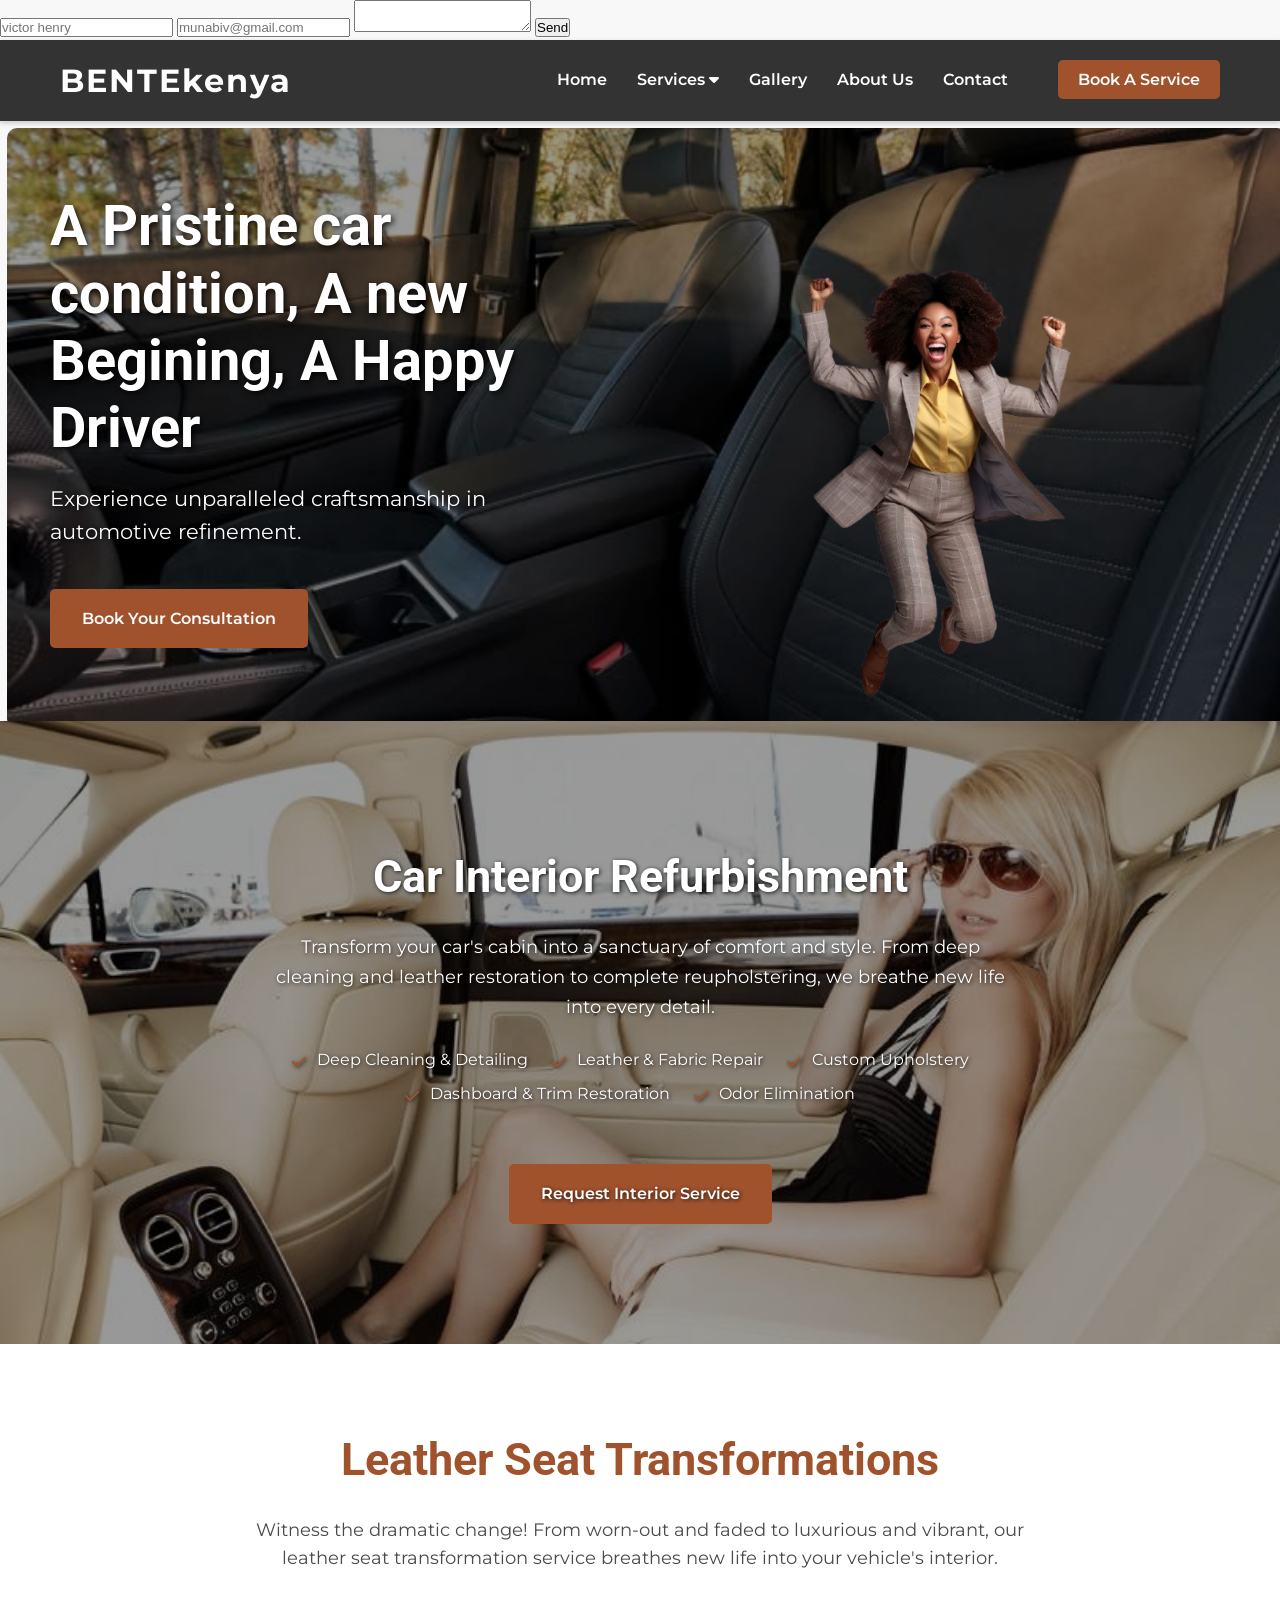
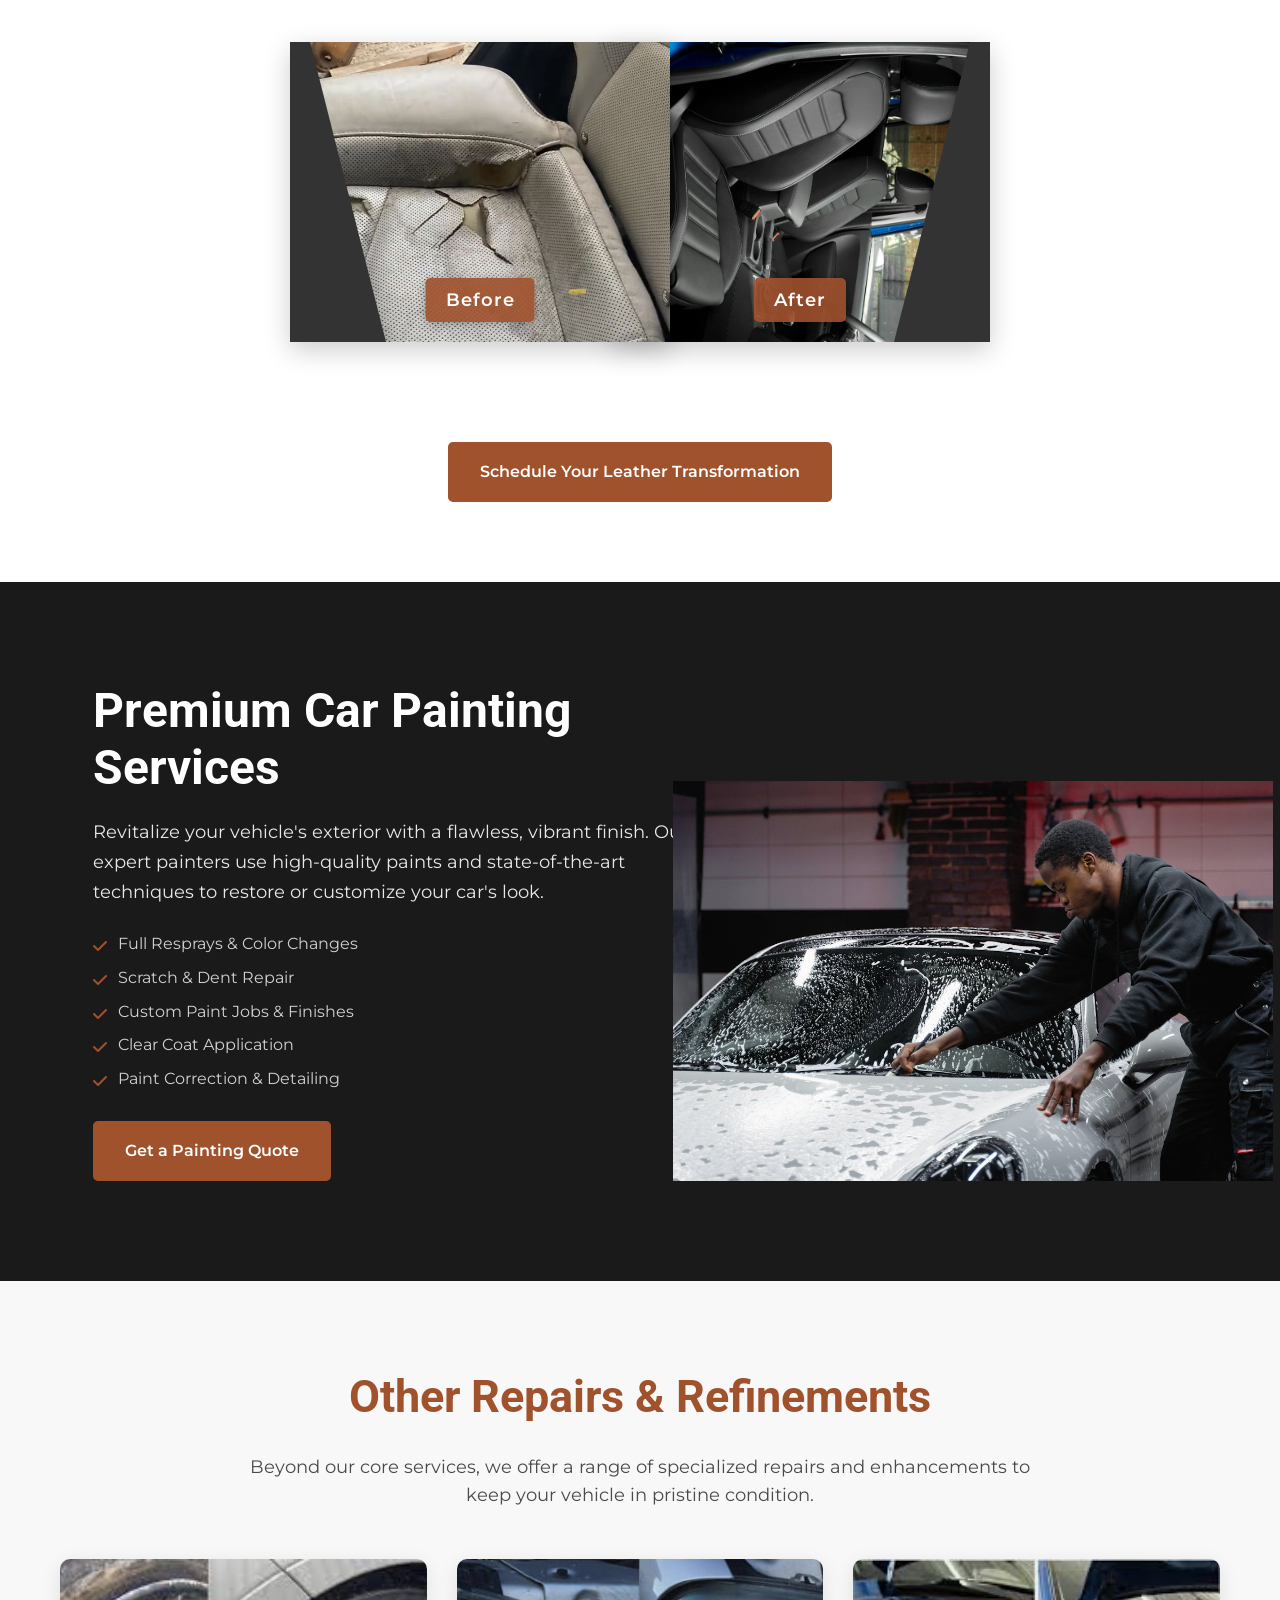
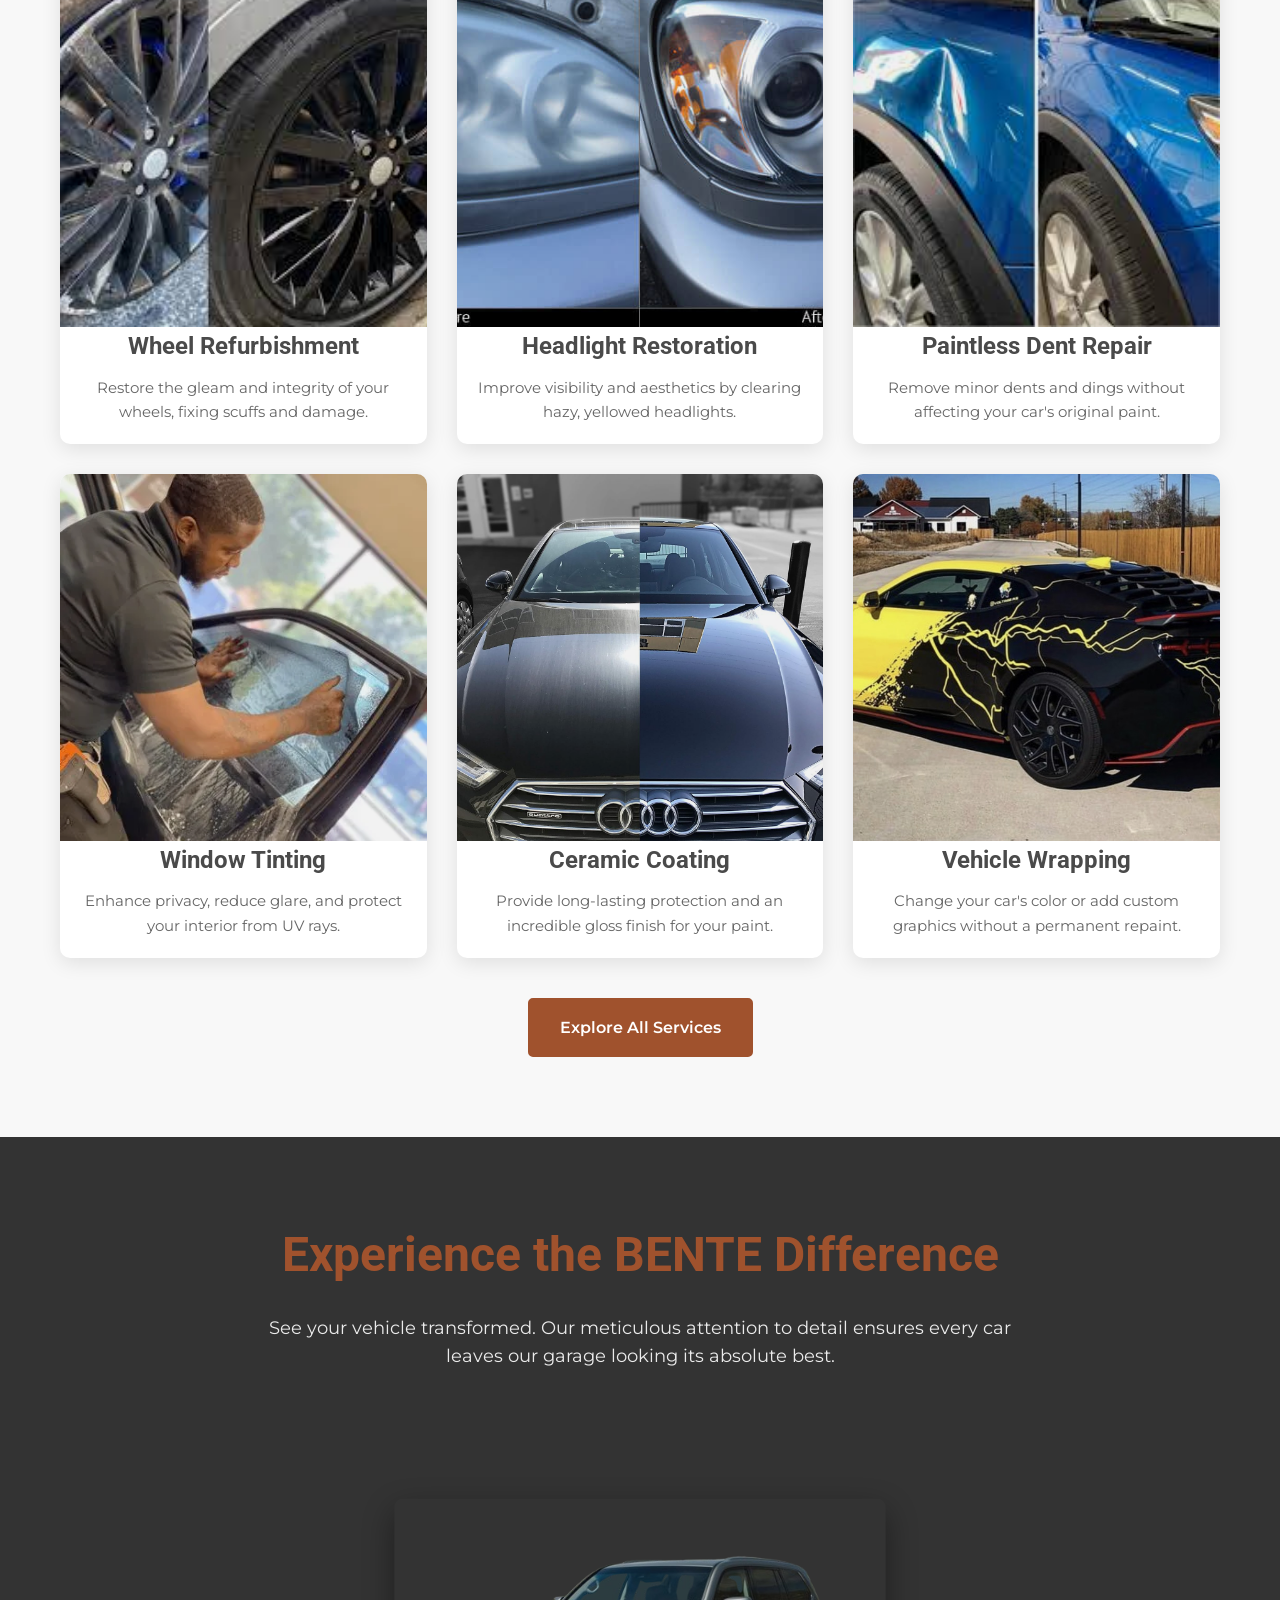
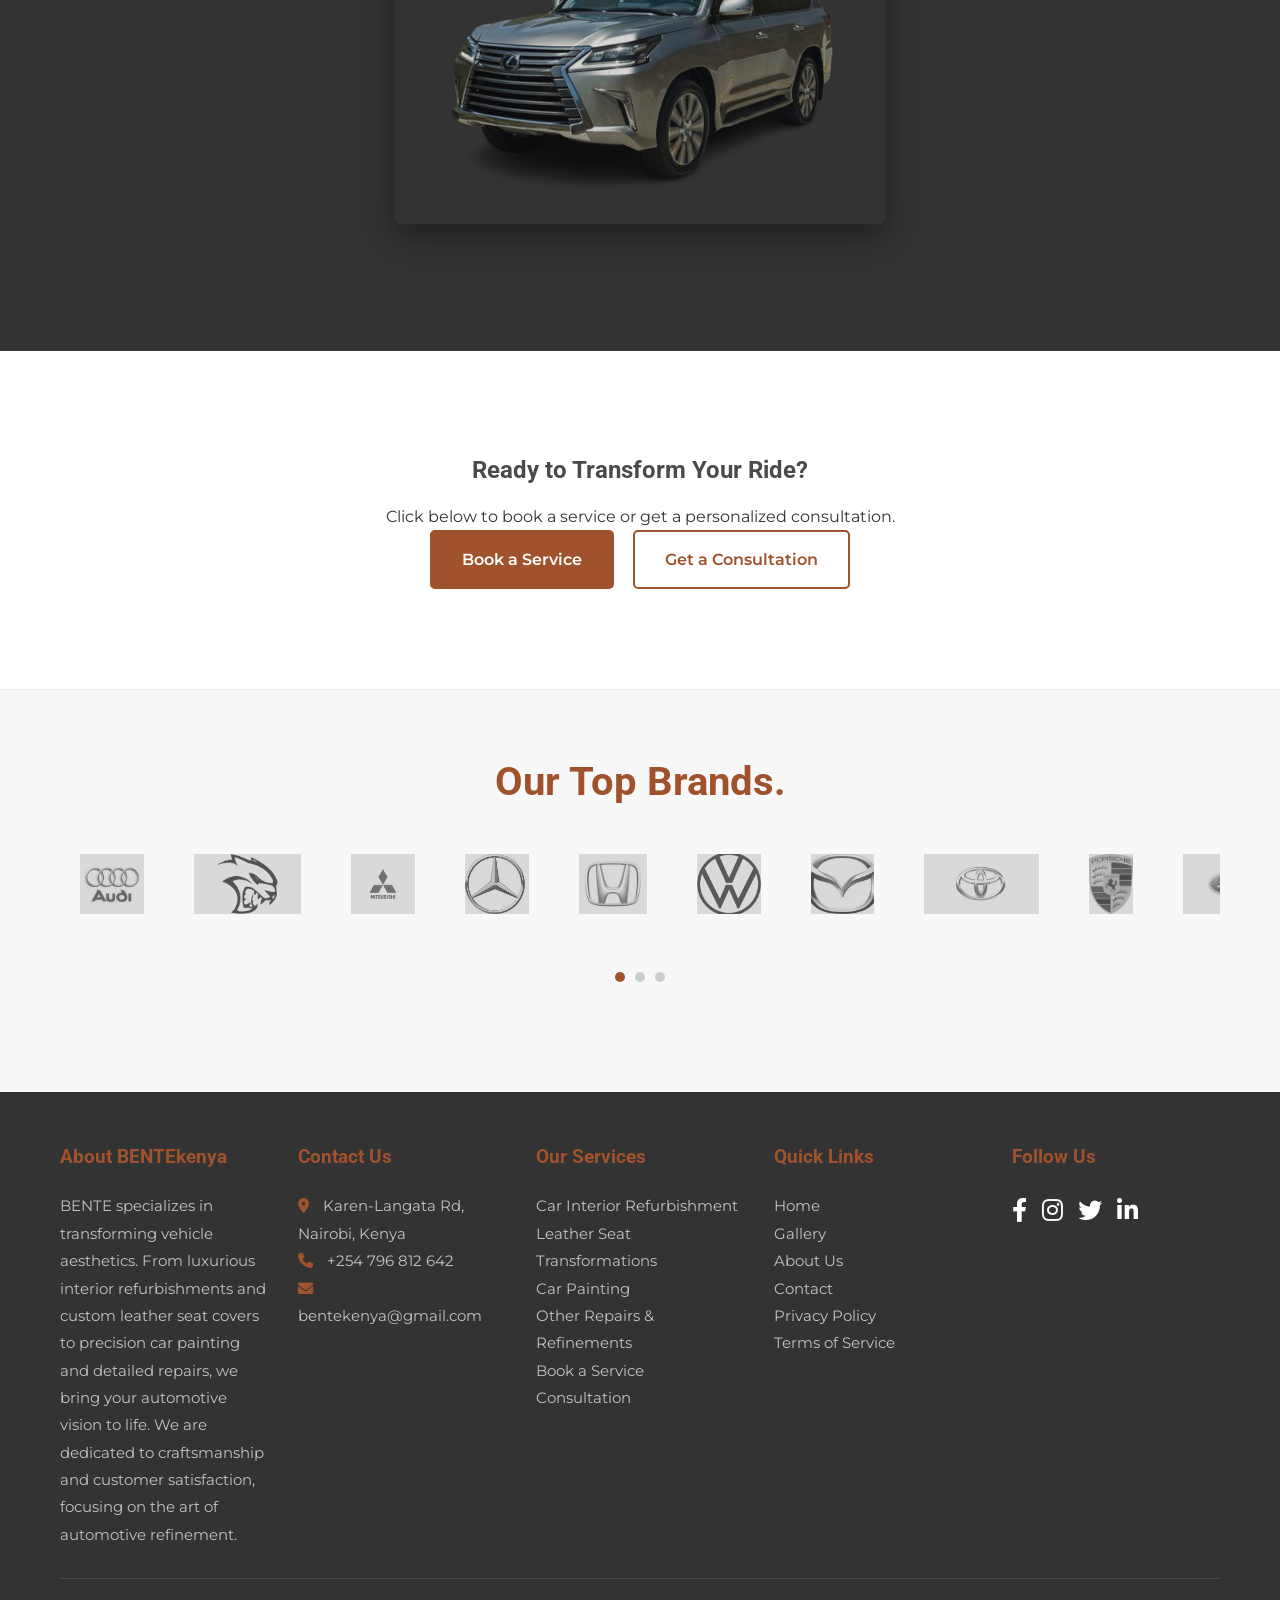
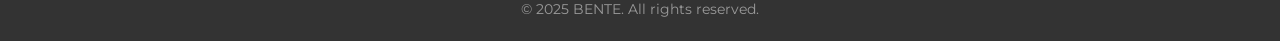
==== commit d25127c8: "Add contact form and restructure index.html Added a contact form to the main page and ensured proper" ====
--- a/index.html
+++ b/index.html
@@ -11,7 +11,12 @@
     <link rel="stylesheet" href="https://cdnjs.cloudflare.com/ajax/libs/font-awesome/6.0.0-beta3/css/all.min.css">
 </head>
 <body>
-
+<form name="contact" method="POST" data-netlify="true">
+  <input type="text" name="name" placeholder="victor henry" />
+  <input type="email" name="email" placeholder="munabiv@gmail.com" />
+  <textarea name="message"></textarea>
+  <button type="submit">Send</button>
+</form>
     <header class="main-header">
         <div class="container">
             <div class="logo">
@@ -251,4 +256,4 @@
 
     <script src="js/script.js"></script>
 </body>
-</html>+</html>
